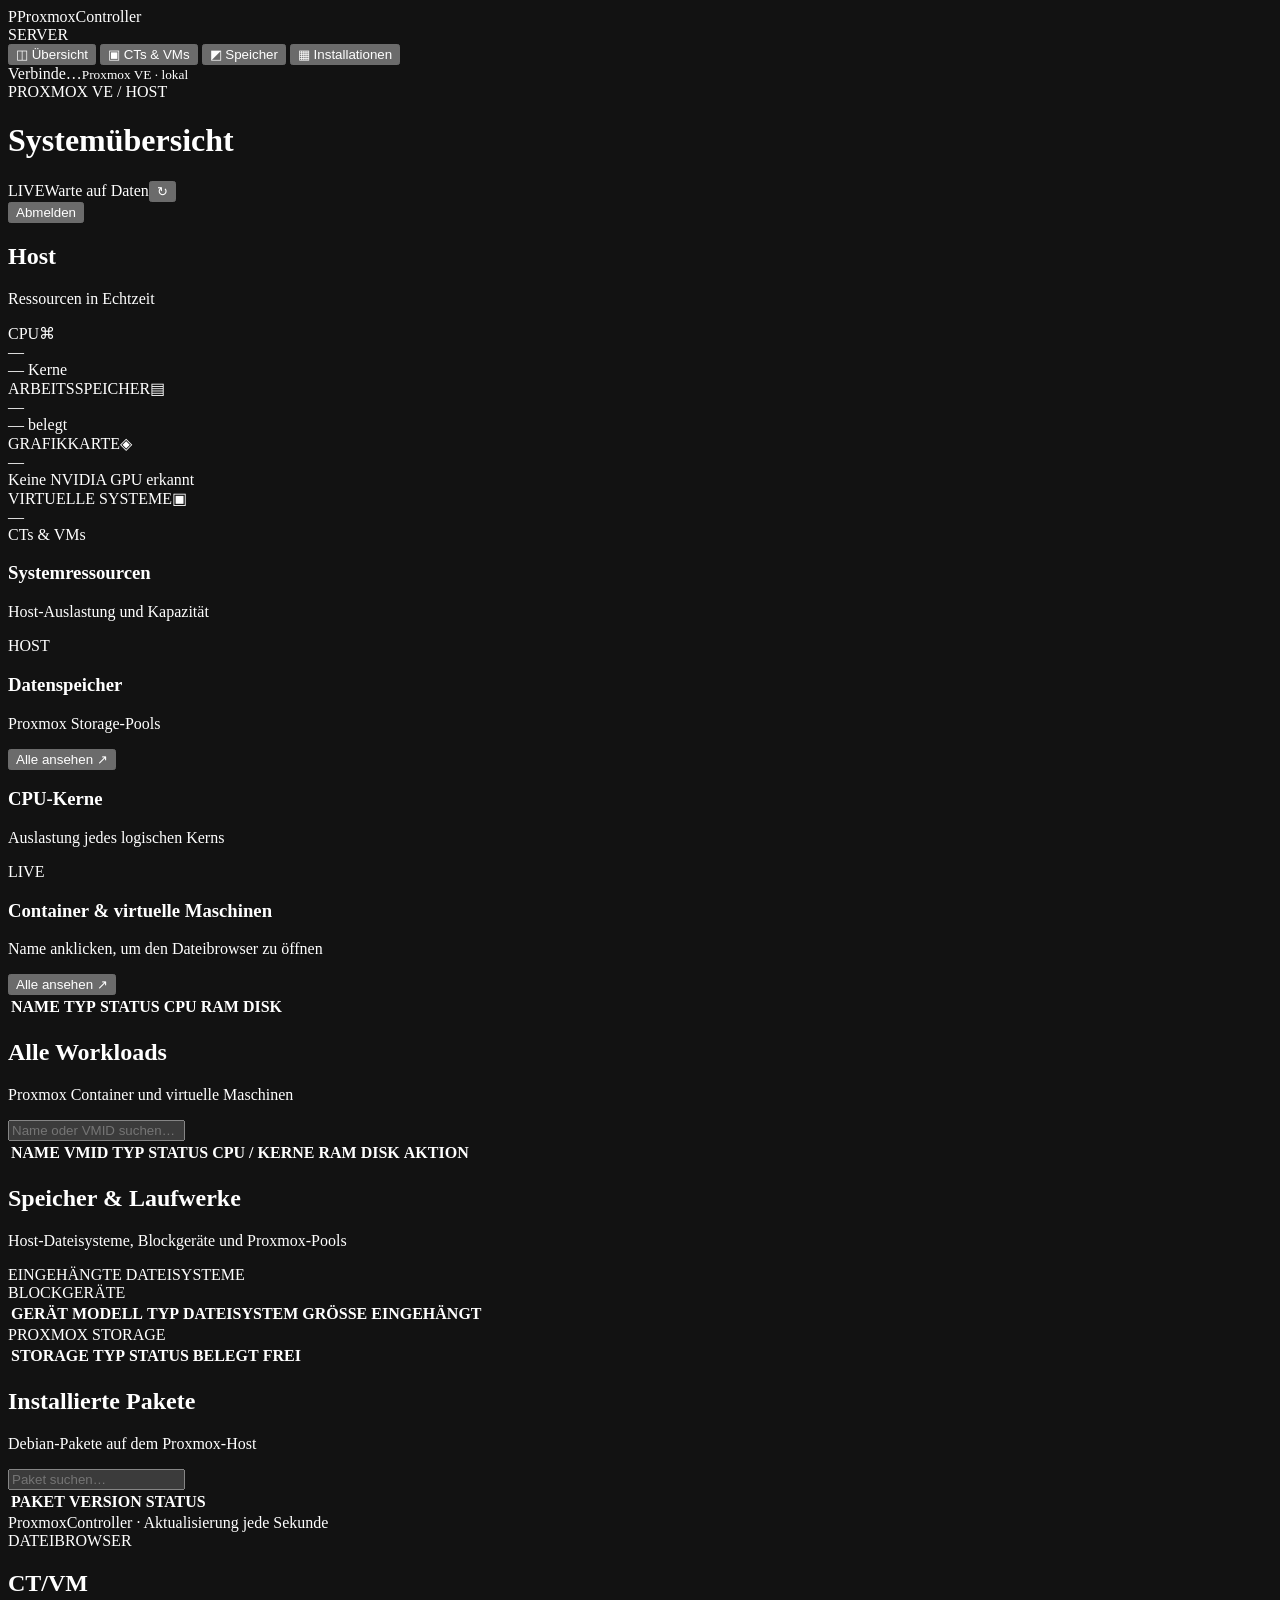
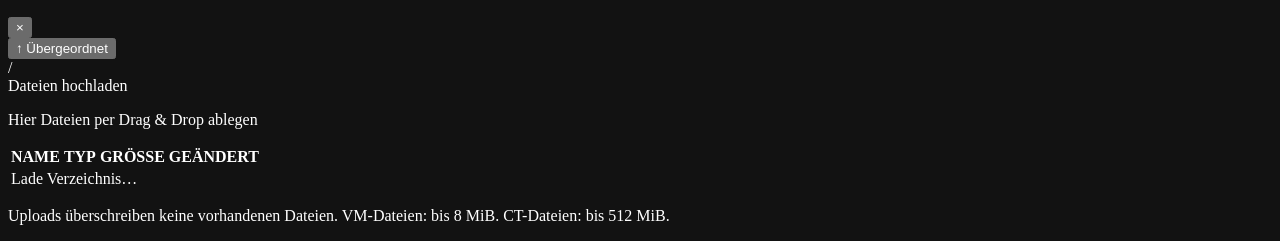
==== app/static/index.html @ f01feaae "Add a web login page with signed sessions" ====
<!doctype html>
<html lang="de">
<head>
  <meta charset="utf-8"><meta name="viewport" content="width=device-width,initial-scale=1">
  <meta name="color-scheme" content="dark"><title>ProxmoxController</title>
  <link rel="stylesheet" href="/static/style.css?v=20261016-3">
</head>
<body>
  <aside class="sidebar">
    <div class="brand"><span class="brand-icon">P</span><span>Proxmox<span class="muted">Controller</span></span></div>
    <div class="nav-label">SERVER</div>
    <button class="nav active" data-view="overview"><span>◫</span> Übersicht</button>
    <button class="nav" data-view="guests"><span>▣</span> CTs &amp; VMs</button>
    <button class="nav" data-view="storage"><span>◩</span> Speicher</button>
    <button class="nav" data-view="packages"><span>▦</span> Installationen</button>
    <div class="sidebar-bottom"><i class="pulse"></i><span id="connection">Verbinde…</span><small>Proxmox VE · lokal</small></div>
  </aside>
  <main>
    <header><div><div class="eyebrow">PROXMOX VE / HOST</div><h1 id="page-title">Systemübersicht</h1></div><div class="header-right"><span class="live"><i></i> LIVE</span><span id="updated">Warte auf Daten</span><button class="icon-button" id="refresh" title="Aktualisieren">↻</button><form action="/logout" method="post"><button class="logout-button" type="submit">Abmelden</button></form></div></header>
    <div id="error" class="error hidden"></div>
    <section class="view active" id="view-overview">
      <div class="section-heading"><div><h2 id="node-title">Host</h2><p>Ressourcen in Echtzeit</p></div></div>
      <div class="metrics-grid">
        <article class="metric card"><div class="metric-top"><span>CPU</span><span class="metric-icon purple">⌘</span></div><div class="metric-value" id="cpu-value">—</div><div class="metric-meta" id="cpu-meta">— Kerne</div><div class="meter"><i id="cpu-bar"></i></div></article>
        <article class="metric card"><div class="metric-top"><span>ARBEITSSPEICHER</span><span class="metric-icon blue">▤</span></div><div class="metric-value" id="ram-value">—</div><div class="metric-meta" id="ram-meta">— belegt</div><div class="meter"><i id="ram-bar"></i></div></article>
        <article class="metric card"><div class="metric-top"><span>GRAFIKKARTE</span><span class="metric-icon green">◈</span></div><div class="metric-value" id="gpu-value">—</div><div class="metric-meta" id="gpu-meta">Keine NVIDIA GPU erkannt</div><div class="meter"><i id="gpu-bar"></i></div></article>
        <article class="metric card"><div class="metric-top"><span>VIRTUELLE SYSTEME</span><span class="metric-icon orange">▣</span></div><div class="metric-value" id="guest-count">—</div><div class="metric-meta" id="guest-meta">CTs &amp; VMs</div><div class="mini-tags" id="guest-tags"></div></article>
      </div>
      <div class="content-grid"><article class="card"><div class="card-heading"><div><h3>Systemressourcen</h3><p>Host-Auslastung und Kapazität</p></div><span class="chip">HOST</span></div><div class="resource-list" id="resource-list"></div></article>
      <article class="card"><div class="card-heading"><div><h3>Datenspeicher</h3><p>Proxmox Storage-Pools</p></div><button class="text-button" data-goto="storage">Alle ansehen ↗</button></div><div id="storage-preview" class="storage-preview"></div></article></div>
      <article class="card core-card"><div class="card-heading"><div><h3>CPU-Kerne</h3><p>Auslastung jedes logischen Kerns</p></div><span class="chip">LIVE</span></div><div id="core-grid" class="core-grid"></div></article>
      <article class="card guest-card"><div class="card-heading"><div><h3>Container &amp; virtuelle Maschinen</h3><p>Name anklicken, um den Dateibrowser zu öffnen</p></div><button class="text-button" data-goto="guests">Alle ansehen ↗</button></div><div class="table-wrap"><table><thead><tr><th>NAME</th><th>TYP</th><th>STATUS</th><th>CPU</th><th>RAM</th><th>DISK</th><th></th></tr></thead><tbody id="guest-preview"></tbody></table></div></article>
    </section>
    <section class="view" id="view-guests"><div class="section-heading"><div><h2>Alle Workloads</h2><p>Proxmox Container und virtuelle Maschinen</p></div><input id="guest-search" class="search" placeholder="Name oder VMID suchen…"></div><article class="card"><div class="table-wrap"><table><thead><tr><th>NAME</th><th>VMID</th><th>TYP</th><th>STATUS</th><th>CPU / KERNE</th><th>RAM</th><th>DISK</th><th>AKTION</th></tr></thead><tbody id="guest-table"></tbody></table></div></article></section>
    <section class="view" id="view-storage"><div class="section-heading"><div><h2>Speicher &amp; Laufwerke</h2><p>Host-Dateisysteme, Blockgeräte und Proxmox-Pools</p></div></div><div class="subheading">EINGEHÄNGTE DATEISYSTEME</div><div id="filesystem-list" class="storage-grid"></div><div class="subheading">BLOCKGERÄTE</div><div class="card table-card"><div class="table-wrap"><table><thead><tr><th>GERÄT</th><th>MODELL</th><th>TYP</th><th>DATEISYSTEM</th><th>GRÖSSE</th><th>EINGEHÄNGT</th></tr></thead><tbody id="block-table"></tbody></table></div></div><div class="subheading">PROXMOX STORAGE</div><div class="card table-card"><div class="table-wrap"><table><thead><tr><th>STORAGE</th><th>TYP</th><th>STATUS</th><th>BELEGT</th><th>FREI</th></tr></thead><tbody id="storage-table"></tbody></table></div></div></section>
    <section class="view" id="view-packages"><div class="section-heading"><div><h2>Installierte Pakete</h2><p>Debian-Pakete auf dem Proxmox-Host</p></div><input id="package-search" class="search" placeholder="Paket suchen…"></div><div class="package-summary" id="package-summary"></div><article class="card table-card"><div class="table-wrap package-wrap"><table><thead><tr><th>PAKET</th><th>VERSION</th><th>STATUS</th></tr></thead><tbody id="package-table"></tbody></table></div></article></section>
    <footer>ProxmoxController <span>·</span> Aktualisierung jede Sekunde</footer>
  </main>
  <div id="file-modal" class="modal hidden" role="dialog" aria-modal="true" aria-labelledby="file-title">
    <section class="file-explorer card"><header class="explorer-header"><div><div class="eyebrow">DATEIBROWSER</div><h2 id="file-title">CT/VM</h2></div><button id="file-close" class="icon-button" aria-label="Schließen">×</button></header>
      <div class="explorer-toolbar"><button id="file-up" class="button">↑ Übergeordnet</button><div id="file-path" class="file-path">/</div><label class="button primary" for="guest-file-input">Dateien hochladen</label><input id="guest-file-input" type="file" multiple hidden></div>
      <div id="guest-dropzone" class="guest-dropzone"><p>Hier Dateien per Drag &amp; Drop ablegen</p><div id="file-progress"></div></div>
      <div class="file-table-wrap"><table class="file-table"><thead><tr><th>NAME</th><th>TYP</th><th>GRÖSSE</th><th>GEÄNDERT</th><th></th></tr></thead><tbody id="guest-file-table"><tr><td colspan="5" class="empty">Lade Verzeichnis…</td></tr></tbody></table></div>
      <p class="explorer-hint">Uploads überschreiben keine vorhandenen Dateien. VM-Dateien: bis 8 MiB. CT-Dateien: bis 512 MiB.</p>
    </section>
  </div>
  <script src="/static/app.js?v=20261016-3" defer></script>
</body></html>
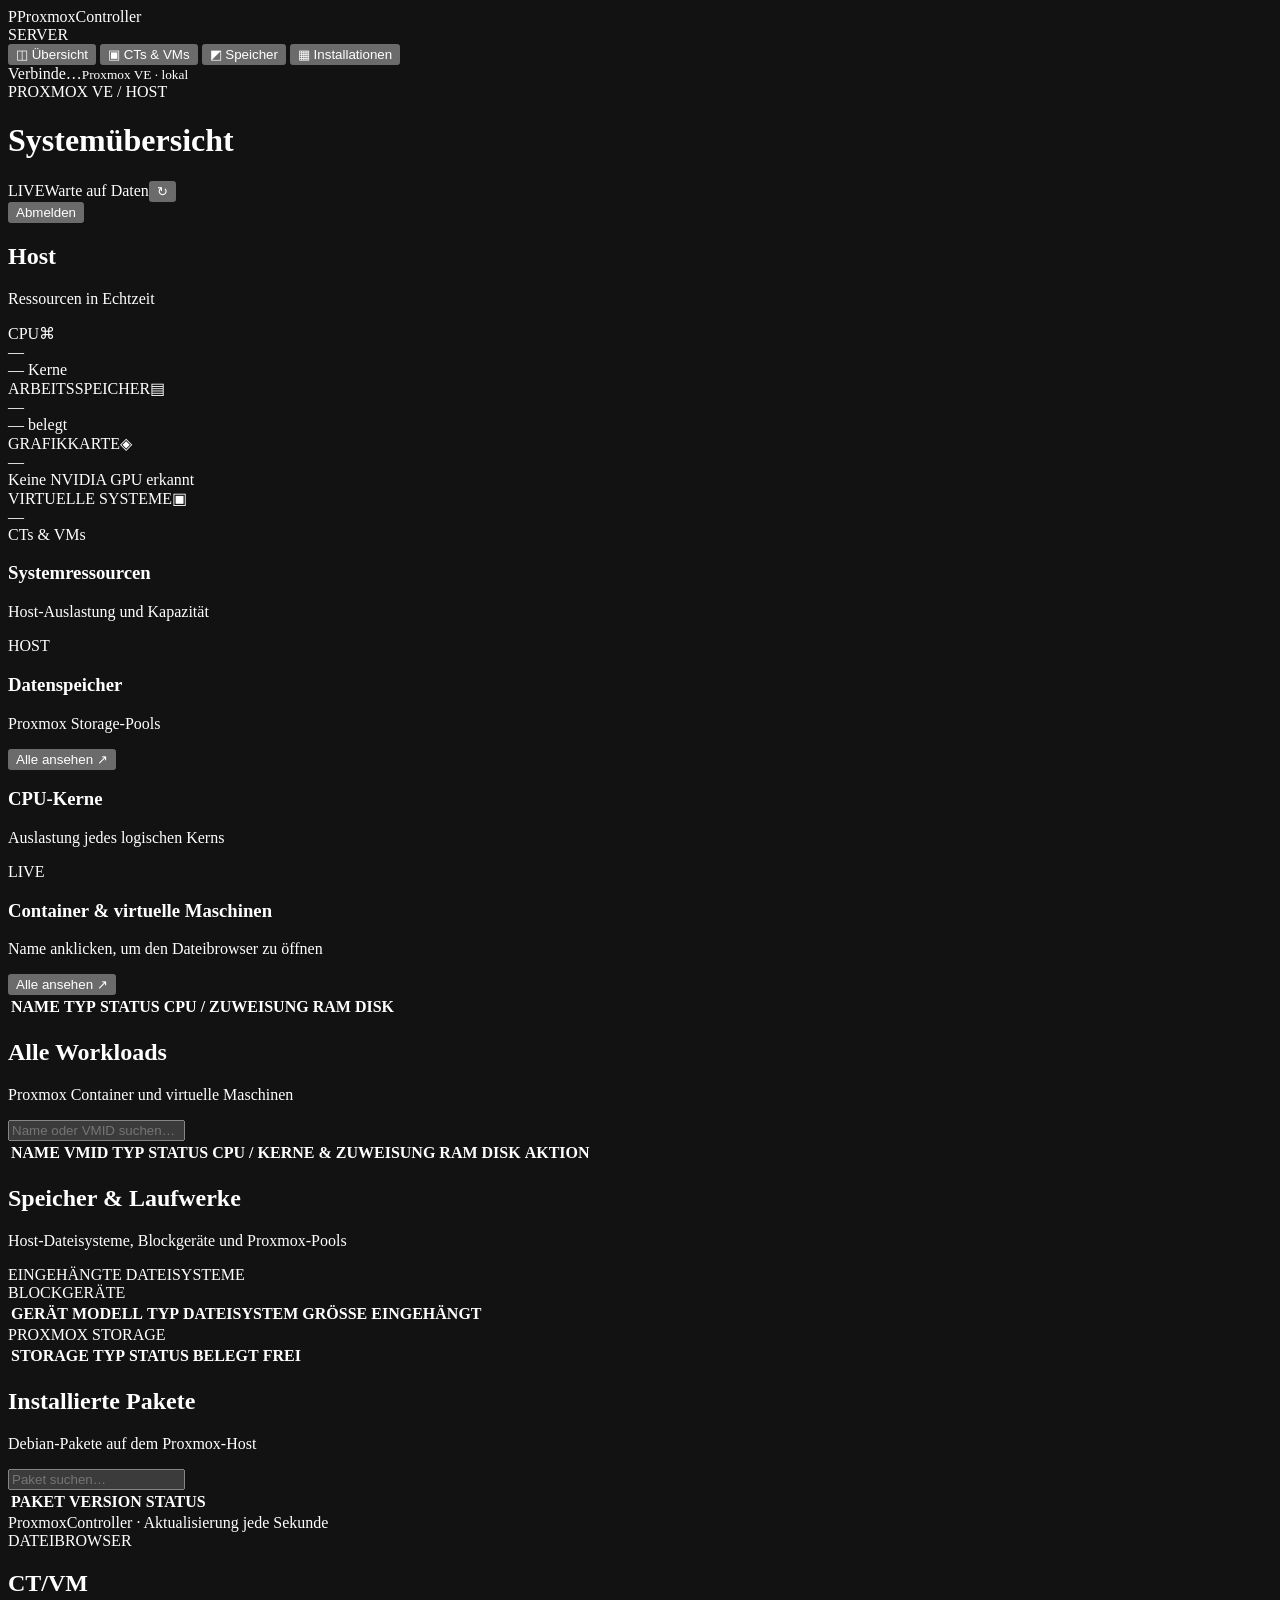
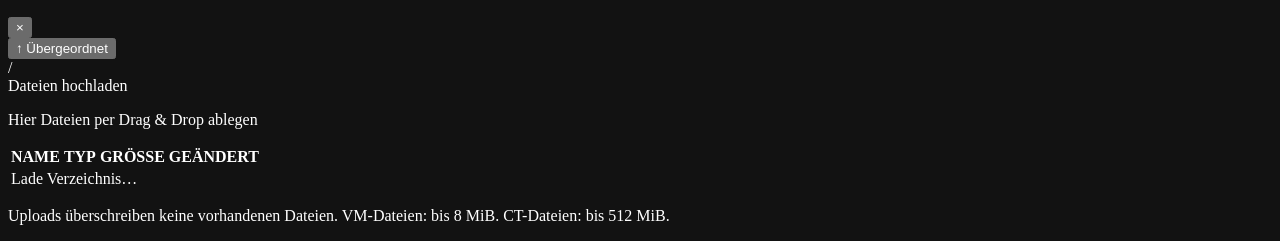
==== commit e0ac585a: "Clarify guest CPU table and refresh asset cache" ====
--- a/app/static/index.html
+++ b/app/static/index.html
@@ -3,7 +3,7 @@
 <head>
   <meta charset="utf-8"><meta name="viewport" content="width=device-width,initial-scale=1">
   <meta name="color-scheme" content="dark"><title>ProxmoxController</title>
-  <link rel="stylesheet" href="/static/style.css?v=20261016-3">
+  <link rel="stylesheet" href="/static/style.css?v=20261016-4">
 </head>
 <body>
   <aside class="sidebar">
@@ -29,9 +29,9 @@
       <div class="content-grid"><article class="card"><div class="card-heading"><div><h3>Systemressourcen</h3><p>Host-Auslastung und Kapazität</p></div><span class="chip">HOST</span></div><div class="resource-list" id="resource-list"></div></article>
       <article class="card"><div class="card-heading"><div><h3>Datenspeicher</h3><p>Proxmox Storage-Pools</p></div><button class="text-button" data-goto="storage">Alle ansehen ↗</button></div><div id="storage-preview" class="storage-preview"></div></article></div>
       <article class="card core-card"><div class="card-heading"><div><h3>CPU-Kerne</h3><p>Auslastung jedes logischen Kerns</p></div><span class="chip">LIVE</span></div><div id="core-grid" class="core-grid"></div></article>
-      <article class="card guest-card"><div class="card-heading"><div><h3>Container &amp; virtuelle Maschinen</h3><p>Name anklicken, um den Dateibrowser zu öffnen</p></div><button class="text-button" data-goto="guests">Alle ansehen ↗</button></div><div class="table-wrap"><table><thead><tr><th>NAME</th><th>TYP</th><th>STATUS</th><th>CPU</th><th>RAM</th><th>DISK</th><th></th></tr></thead><tbody id="guest-preview"></tbody></table></div></article>
+      <article class="card guest-card"><div class="card-heading"><div><h3>Container &amp; virtuelle Maschinen</h3><p>Name anklicken, um den Dateibrowser zu öffnen</p></div><button class="text-button" data-goto="guests">Alle ansehen ↗</button></div><div class="table-wrap"><table><thead><tr><th>NAME</th><th>TYP</th><th>STATUS</th><th>CPU / ZUWEISUNG</th><th>RAM</th><th>DISK</th><th></th></tr></thead><tbody id="guest-preview"></tbody></table></div></article>
     </section>
-    <section class="view" id="view-guests"><div class="section-heading"><div><h2>Alle Workloads</h2><p>Proxmox Container und virtuelle Maschinen</p></div><input id="guest-search" class="search" placeholder="Name oder VMID suchen…"></div><article class="card"><div class="table-wrap"><table><thead><tr><th>NAME</th><th>VMID</th><th>TYP</th><th>STATUS</th><th>CPU / KERNE</th><th>RAM</th><th>DISK</th><th>AKTION</th></tr></thead><tbody id="guest-table"></tbody></table></div></article></section>
+    <section class="view" id="view-guests"><div class="section-heading"><div><h2>Alle Workloads</h2><p>Proxmox Container und virtuelle Maschinen</p></div><input id="guest-search" class="search" placeholder="Name oder VMID suchen…"></div><article class="card"><div class="table-wrap"><table><thead><tr><th>NAME</th><th>VMID</th><th>TYP</th><th>STATUS</th><th>CPU / KERNE &amp; ZUWEISUNG</th><th>RAM</th><th>DISK</th><th>AKTION</th></tr></thead><tbody id="guest-table"></tbody></table></div></article></section>
     <section class="view" id="view-storage"><div class="section-heading"><div><h2>Speicher &amp; Laufwerke</h2><p>Host-Dateisysteme, Blockgeräte und Proxmox-Pools</p></div></div><div class="subheading">EINGEHÄNGTE DATEISYSTEME</div><div id="filesystem-list" class="storage-grid"></div><div class="subheading">BLOCKGERÄTE</div><div class="card table-card"><div class="table-wrap"><table><thead><tr><th>GERÄT</th><th>MODELL</th><th>TYP</th><th>DATEISYSTEM</th><th>GRÖSSE</th><th>EINGEHÄNGT</th></tr></thead><tbody id="block-table"></tbody></table></div></div><div class="subheading">PROXMOX STORAGE</div><div class="card table-card"><div class="table-wrap"><table><thead><tr><th>STORAGE</th><th>TYP</th><th>STATUS</th><th>BELEGT</th><th>FREI</th></tr></thead><tbody id="storage-table"></tbody></table></div></div></section>
     <section class="view" id="view-packages"><div class="section-heading"><div><h2>Installierte Pakete</h2><p>Debian-Pakete auf dem Proxmox-Host</p></div><input id="package-search" class="search" placeholder="Paket suchen…"></div><div class="package-summary" id="package-summary"></div><article class="card table-card"><div class="table-wrap package-wrap"><table><thead><tr><th>PAKET</th><th>VERSION</th><th>STATUS</th></tr></thead><tbody id="package-table"></tbody></table></div></article></section>
     <footer>ProxmoxController <span>·</span> Aktualisierung jede Sekunde</footer>
@@ -44,5 +44,5 @@
       <p class="explorer-hint">Uploads überschreiben keine vorhandenen Dateien. VM-Dateien: bis 8 MiB. CT-Dateien: bis 512 MiB.</p>
     </section>
   </div>
-  <script src="/static/app.js?v=20261016-3" defer></script>
+  <script src="/static/app.js?v=20261016-4" defer></script>
 </body></html>
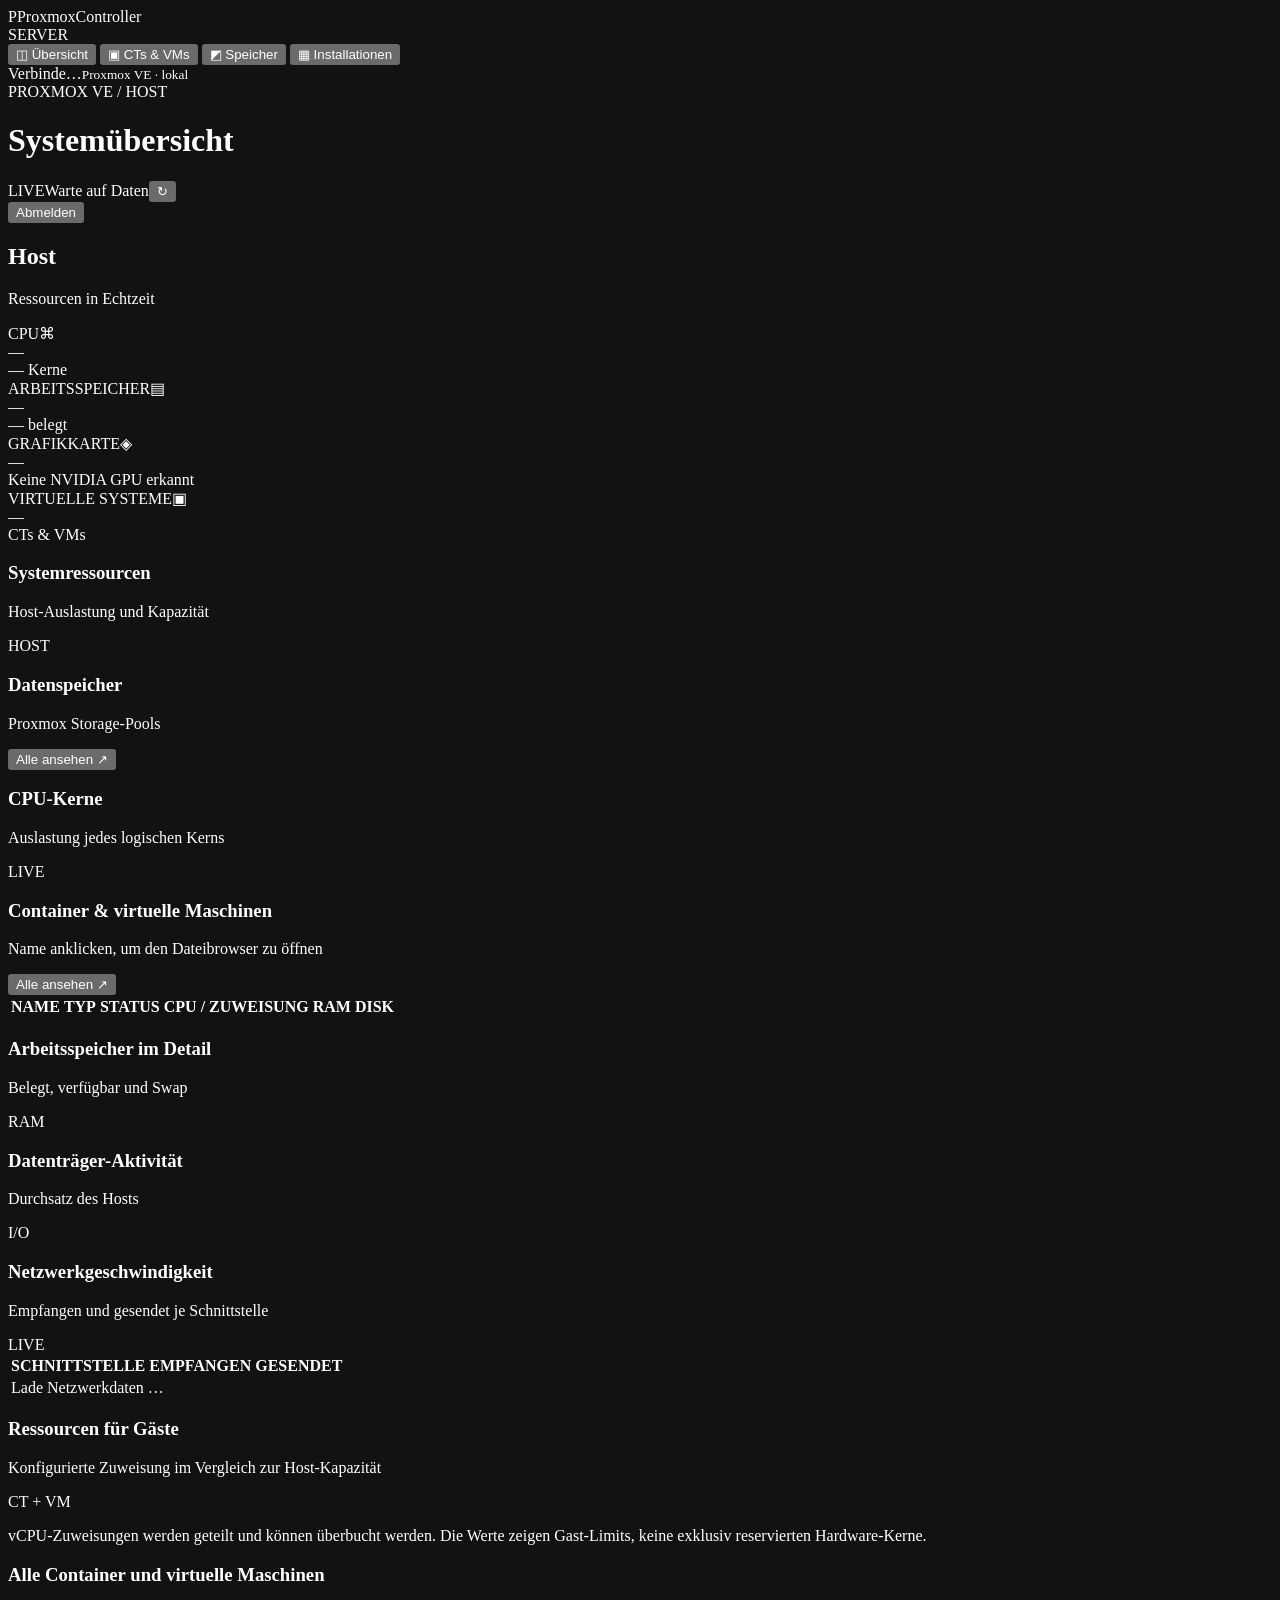
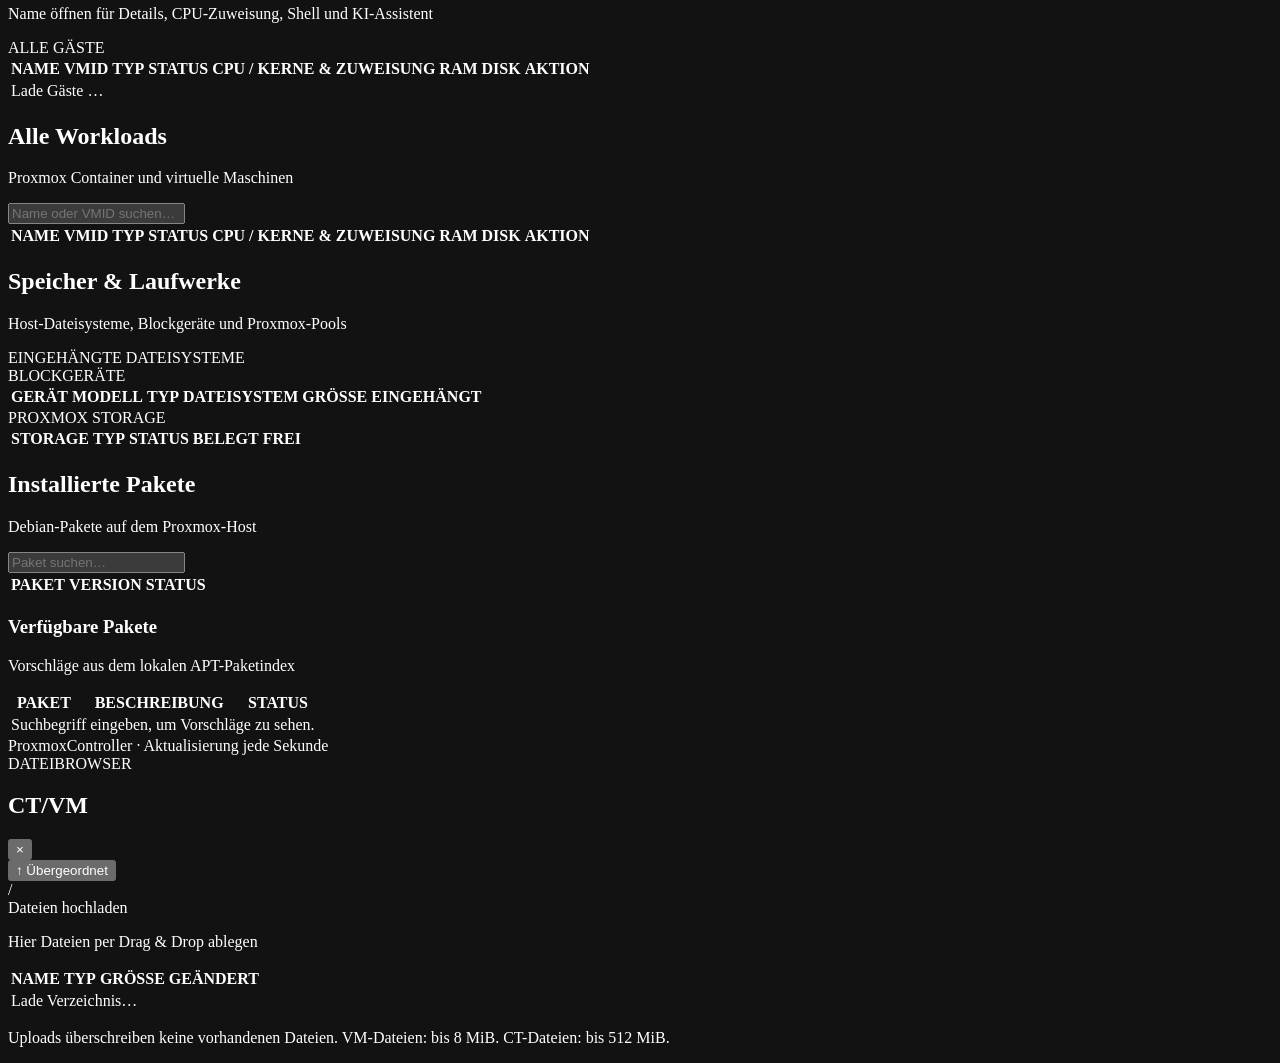
==== commit f2189591: "Restructure dashboard with system and guest details" ====
--- a/app/static/index.html
+++ b/app/static/index.html
@@ -3,7 +3,7 @@
 <head>
   <meta charset="utf-8"><meta name="viewport" content="width=device-width,initial-scale=1">
   <meta name="color-scheme" content="dark"><title>ProxmoxController</title>
-  <link rel="stylesheet" href="/static/style.css?v=20261016-4">
+  <link rel="stylesheet" href="/static/style.css?v=20261016-5">
 </head>
 <body>
   <aside class="sidebar">
@@ -30,10 +30,17 @@
       <article class="card"><div class="card-heading"><div><h3>Datenspeicher</h3><p>Proxmox Storage-Pools</p></div><button class="text-button" data-goto="storage">Alle ansehen ↗</button></div><div id="storage-preview" class="storage-preview"></div></article></div>
       <article class="card core-card"><div class="card-heading"><div><h3>CPU-Kerne</h3><p>Auslastung jedes logischen Kerns</p></div><span class="chip">LIVE</span></div><div id="core-grid" class="core-grid"></div></article>
       <article class="card guest-card"><div class="card-heading"><div><h3>Container &amp; virtuelle Maschinen</h3><p>Name anklicken, um den Dateibrowser zu öffnen</p></div><button class="text-button" data-goto="guests">Alle ansehen ↗</button></div><div class="table-wrap"><table><thead><tr><th>NAME</th><th>TYP</th><th>STATUS</th><th>CPU / ZUWEISUNG</th><th>RAM</th><th>DISK</th><th></th></tr></thead><tbody id="guest-preview"></tbody></table></div></article>
+      <section class="detail-grid">
+        <article class="card detail-card"><div class="card-heading"><div><h3>Arbeitsspeicher im Detail</h3><p>Belegt, verfügbar und Swap</p></div><span class="chip">RAM</span></div><div id="ram-detail" class="detail-list"></div></article>
+        <article class="card detail-card"><div class="card-heading"><div><h3>Datenträger-Aktivität</h3><p>Durchsatz des Hosts</p></div><span class="chip">I/O</span></div><div id="disk-io" class="detail-list"></div></article>
+        <article class="card detail-card network-card"><div class="card-heading"><div><h3>Netzwerkgeschwindigkeit</h3><p>Empfangen und gesendet je Schnittstelle</p></div><span class="chip">LIVE</span></div><div class="table-wrap"><table><thead><tr><th>SCHNITTSTELLE</th><th>EMPFANGEN</th><th>GESENDET</th></tr></thead><tbody id="network-table"><tr><td colspan="3" class="empty">Lade Netzwerkdaten …</td></tr></tbody></table></div></article>
+      </section>
+      <article class="card reserve-card"><div class="card-heading"><div><h3>Ressourcen für Gäste</h3><p>Konfigurierte Zuweisung im Vergleich zur Host-Kapazität</p></div><span class="chip">CT + VM</span></div><div id="reservation-grid" class="reservation-grid"></div><p class="reservation-note">vCPU-Zuweisungen werden geteilt und können überbucht werden. Die Werte zeigen Gast-Limits, keine exklusiv reservierten Hardware-Kerne.</p></article>
+      <article class="card guest-card all-guests-card"><div class="card-heading"><div><h3>Alle Container und virtuelle Maschinen</h3><p>Name öffnen für Details, CPU-Zuweisung, Shell und KI-Assistent</p></div><span class="chip">ALLE GÄSTE</span></div><div class="table-wrap"><table><thead><tr><th>NAME</th><th>VMID</th><th>TYP</th><th>STATUS</th><th>CPU / KERNE &amp; ZUWEISUNG</th><th>RAM</th><th>DISK</th><th>AKTION</th></tr></thead><tbody id="all-guest-table"><tr><td colspan="8" class="empty">Lade Gäste …</td></tr></tbody></table></div></article>
     </section>
     <section class="view" id="view-guests"><div class="section-heading"><div><h2>Alle Workloads</h2><p>Proxmox Container und virtuelle Maschinen</p></div><input id="guest-search" class="search" placeholder="Name oder VMID suchen…"></div><article class="card"><div class="table-wrap"><table><thead><tr><th>NAME</th><th>VMID</th><th>TYP</th><th>STATUS</th><th>CPU / KERNE &amp; ZUWEISUNG</th><th>RAM</th><th>DISK</th><th>AKTION</th></tr></thead><tbody id="guest-table"></tbody></table></div></article></section>
     <section class="view" id="view-storage"><div class="section-heading"><div><h2>Speicher &amp; Laufwerke</h2><p>Host-Dateisysteme, Blockgeräte und Proxmox-Pools</p></div></div><div class="subheading">EINGEHÄNGTE DATEISYSTEME</div><div id="filesystem-list" class="storage-grid"></div><div class="subheading">BLOCKGERÄTE</div><div class="card table-card"><div class="table-wrap"><table><thead><tr><th>GERÄT</th><th>MODELL</th><th>TYP</th><th>DATEISYSTEM</th><th>GRÖSSE</th><th>EINGEHÄNGT</th></tr></thead><tbody id="block-table"></tbody></table></div></div><div class="subheading">PROXMOX STORAGE</div><div class="card table-card"><div class="table-wrap"><table><thead><tr><th>STORAGE</th><th>TYP</th><th>STATUS</th><th>BELEGT</th><th>FREI</th></tr></thead><tbody id="storage-table"></tbody></table></div></div></section>
-    <section class="view" id="view-packages"><div class="section-heading"><div><h2>Installierte Pakete</h2><p>Debian-Pakete auf dem Proxmox-Host</p></div><input id="package-search" class="search" placeholder="Paket suchen…"></div><div class="package-summary" id="package-summary"></div><article class="card table-card"><div class="table-wrap package-wrap"><table><thead><tr><th>PAKET</th><th>VERSION</th><th>STATUS</th></tr></thead><tbody id="package-table"></tbody></table></div></article></section>
+    <section class="view" id="view-packages"><div class="section-heading"><div><h2>Installierte Pakete</h2><p>Debian-Pakete auf dem Proxmox-Host</p></div><input id="package-search" class="search" placeholder="Paket suchen…"></div><div class="package-summary" id="package-summary"></div><div id="package-search-status" class="package-search-status"></div><article class="card table-card"><div class="table-wrap package-wrap"><table><thead><tr><th>PAKET</th><th>VERSION</th><th>STATUS</th></tr></thead><tbody id="package-table"></tbody></table></div></article><article class="card table-card package-suggestions-card"><div class="card-heading"><div><h3>Verfügbare Pakete</h3><p>Vorschläge aus dem lokalen APT-Paketindex</p></div></div><div class="table-wrap"><table><thead><tr><th>PAKET</th><th>BESCHREIBUNG</th><th>STATUS</th></tr></thead><tbody id="package-suggestions"><tr><td colspan="3" class="empty">Suchbegriff eingeben, um Vorschläge zu sehen.</td></tr></tbody></table></div></article></section>
     <footer>ProxmoxController <span>·</span> Aktualisierung jede Sekunde</footer>
   </main>
   <div id="file-modal" class="modal hidden" role="dialog" aria-modal="true" aria-labelledby="file-title">
@@ -44,5 +51,5 @@
       <p class="explorer-hint">Uploads überschreiben keine vorhandenen Dateien. VM-Dateien: bis 8 MiB. CT-Dateien: bis 512 MiB.</p>
     </section>
   </div>
-  <script src="/static/app.js?v=20261016-4" defer></script>
+  <script src="/static/app.js?v=20261016-5" defer></script>
 </body></html>
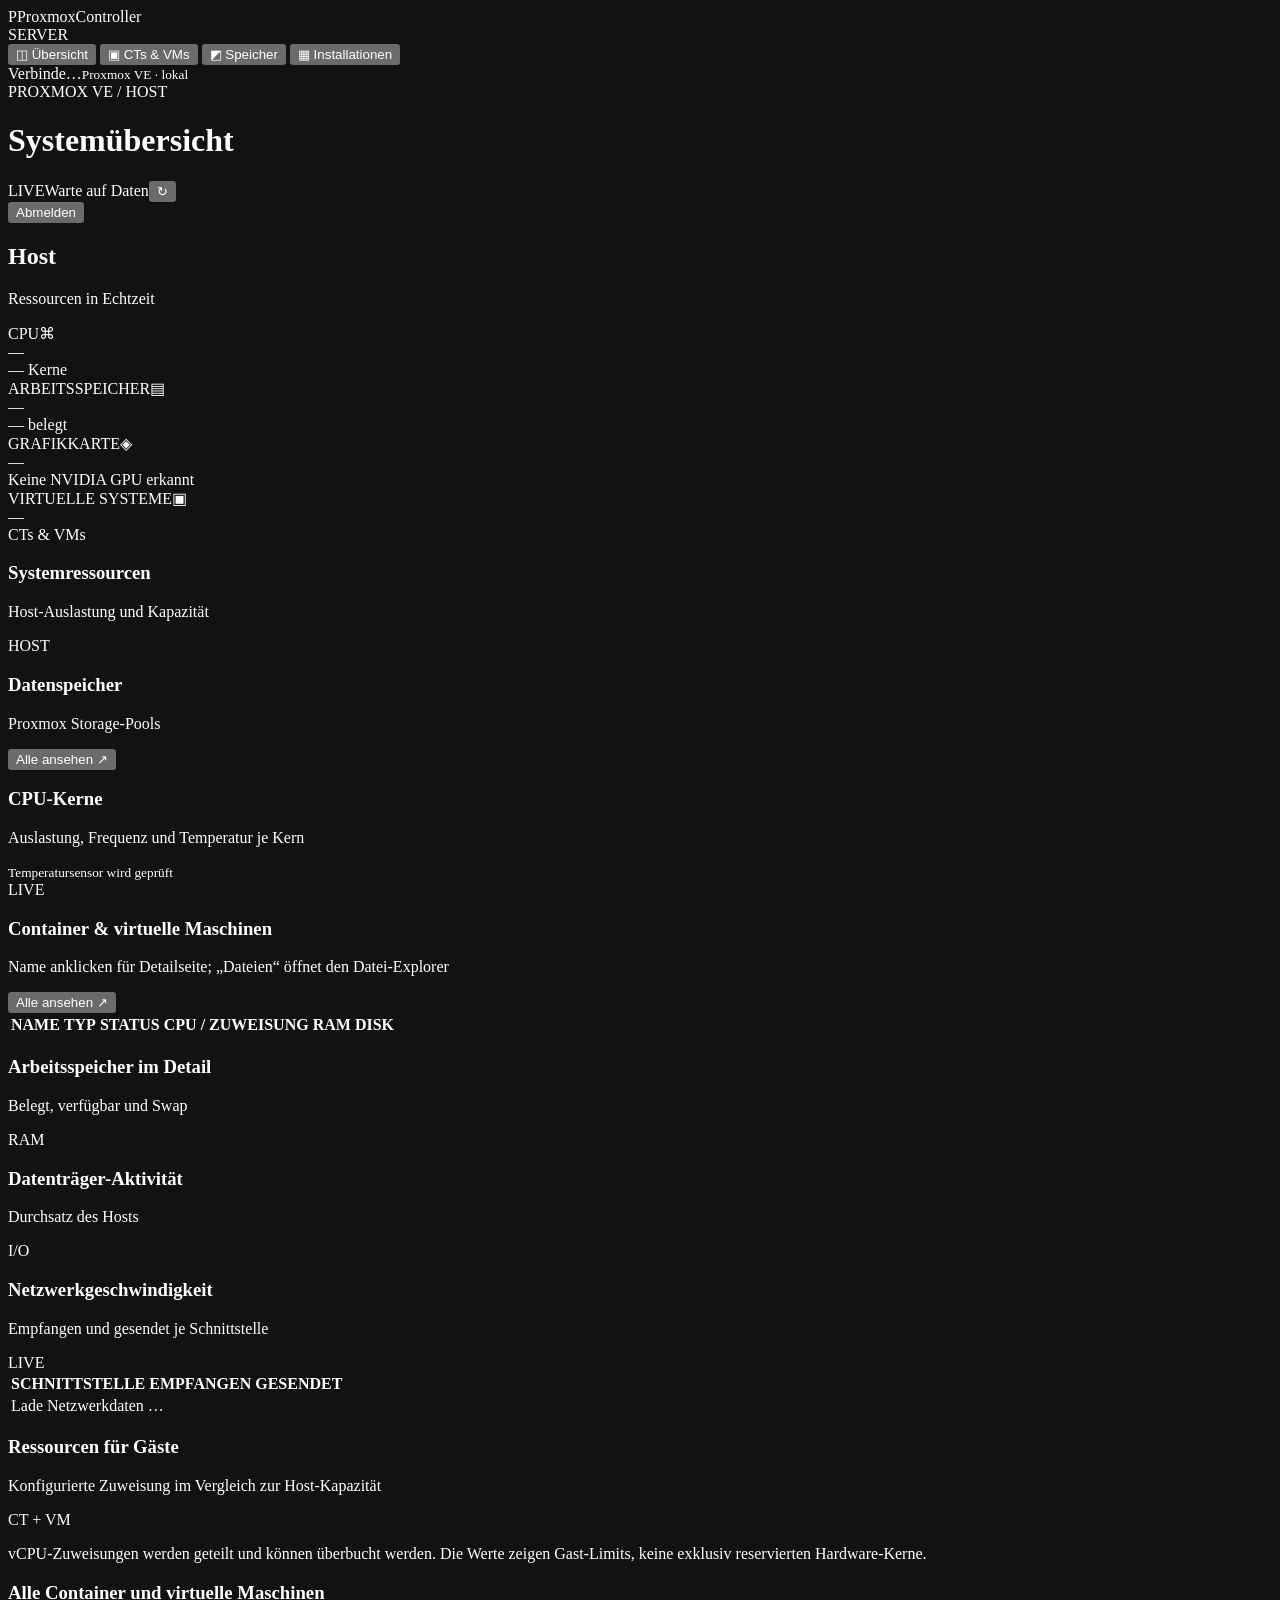
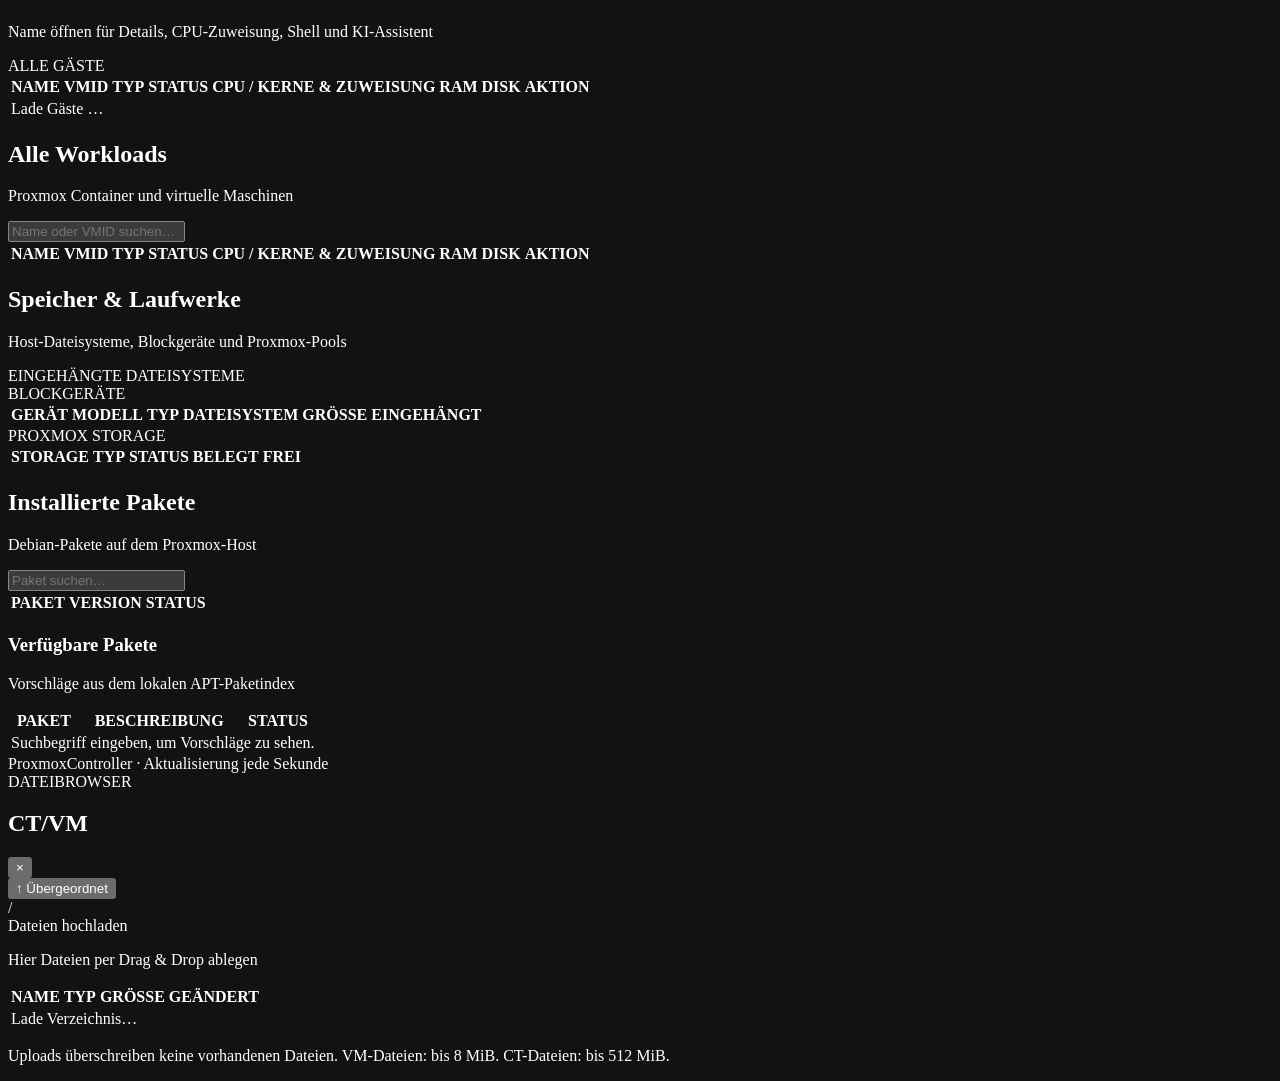
==== commit 14b55456: "Clarify guest navigation and CPU sensor summary" ====
--- a/app/static/index.html
+++ b/app/static/index.html
@@ -28,8 +28,8 @@
       </div>
       <div class="content-grid"><article class="card"><div class="card-heading"><div><h3>Systemressourcen</h3><p>Host-Auslastung und Kapazität</p></div><span class="chip">HOST</span></div><div class="resource-list" id="resource-list"></div></article>
       <article class="card"><div class="card-heading"><div><h3>Datenspeicher</h3><p>Proxmox Storage-Pools</p></div><button class="text-button" data-goto="storage">Alle ansehen ↗</button></div><div id="storage-preview" class="storage-preview"></div></article></div>
-      <article class="card core-card"><div class="card-heading"><div><h3>CPU-Kerne</h3><p>Auslastung jedes logischen Kerns</p></div><span class="chip">LIVE</span></div><div id="core-grid" class="core-grid"></div></article>
-      <article class="card guest-card"><div class="card-heading"><div><h3>Container &amp; virtuelle Maschinen</h3><p>Name anklicken, um den Dateibrowser zu öffnen</p></div><button class="text-button" data-goto="guests">Alle ansehen ↗</button></div><div class="table-wrap"><table><thead><tr><th>NAME</th><th>TYP</th><th>STATUS</th><th>CPU / ZUWEISUNG</th><th>RAM</th><th>DISK</th><th></th></tr></thead><tbody id="guest-preview"></tbody></table></div></article>
+      <article class="card core-card"><div class="card-heading"><div><h3>CPU-Kerne</h3><p>Auslastung, Frequenz und Temperatur je Kern</p><small id="cpu-temp-summary" class="cpu-temp-summary">Temperatursensor wird geprüft</small></div><span class="chip">LIVE</span></div><div id="core-grid" class="core-grid"></div></article>
+      <article class="card guest-card"><div class="card-heading"><div><h3>Container &amp; virtuelle Maschinen</h3><p>Name anklicken für Detailseite; „Dateien“ öffnet den Datei-Explorer</p></div><button class="text-button" data-goto="guests">Alle ansehen ↗</button></div><div class="table-wrap"><table><thead><tr><th>NAME</th><th>TYP</th><th>STATUS</th><th>CPU / ZUWEISUNG</th><th>RAM</th><th>DISK</th><th></th></tr></thead><tbody id="guest-preview"></tbody></table></div></article>
       <section class="detail-grid">
         <article class="card detail-card"><div class="card-heading"><div><h3>Arbeitsspeicher im Detail</h3><p>Belegt, verfügbar und Swap</p></div><span class="chip">RAM</span></div><div id="ram-detail" class="detail-list"></div></article>
         <article class="card detail-card"><div class="card-heading"><div><h3>Datenträger-Aktivität</h3><p>Durchsatz des Hosts</p></div><span class="chip">I/O</span></div><div id="disk-io" class="detail-list"></div></article>
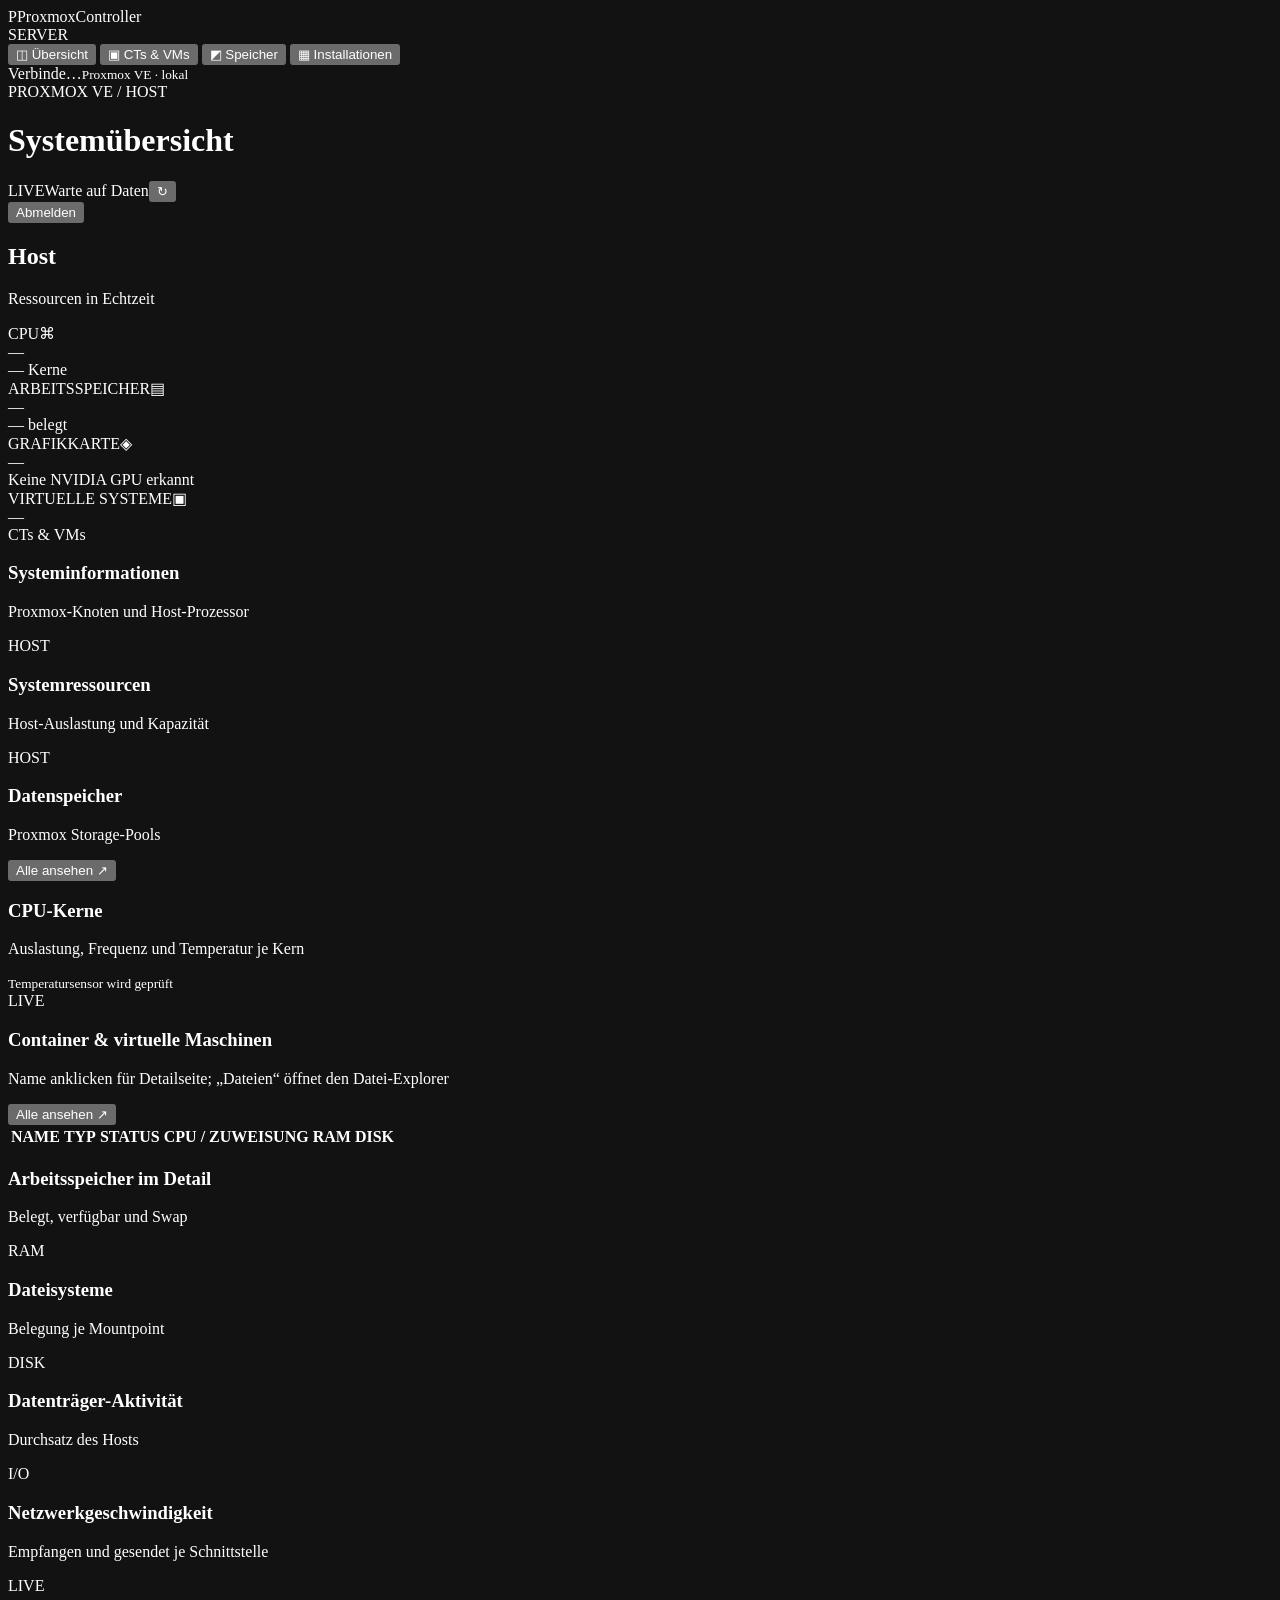
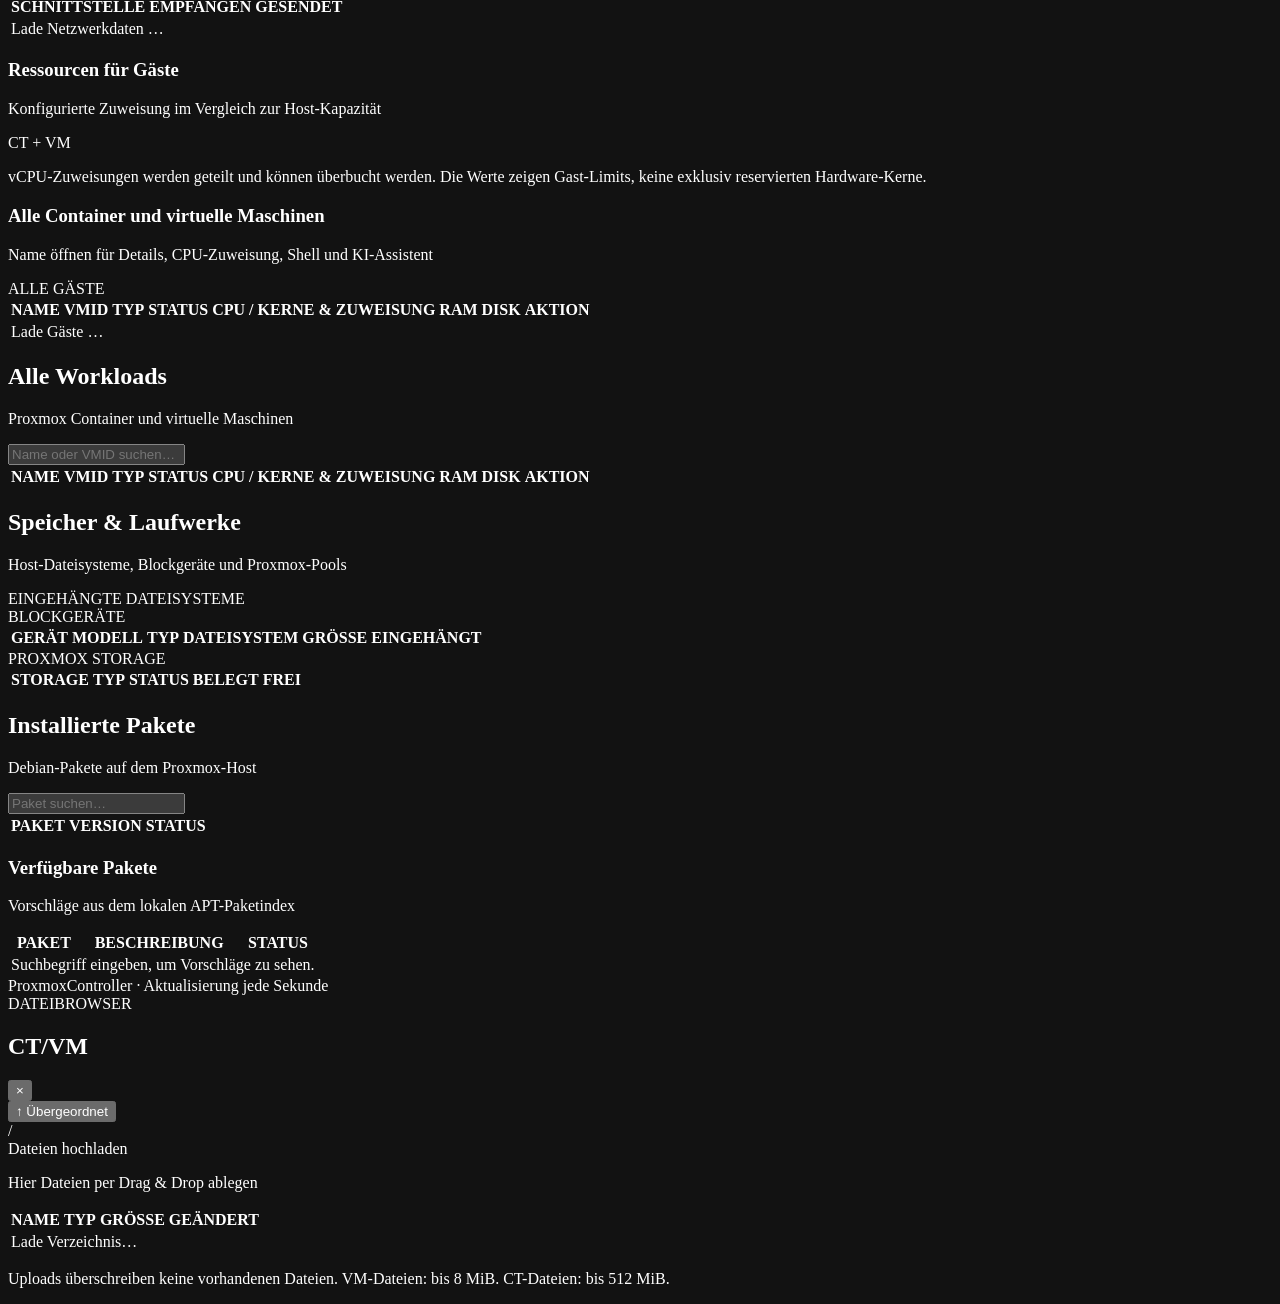
==== commit f377702d: "Add host system and filesystem overview" ====
--- a/app/static/index.html
+++ b/app/static/index.html
@@ -3,7 +3,7 @@
 <head>
   <meta charset="utf-8"><meta name="viewport" content="width=device-width,initial-scale=1">
   <meta name="color-scheme" content="dark"><title>ProxmoxController</title>
-  <link rel="stylesheet" href="/static/style.css?v=20261016-5">
+  <link rel="stylesheet" href="/static/style.css?v=20261016-6">
 </head>
 <body>
   <aside class="sidebar">
@@ -26,12 +26,14 @@
         <article class="metric card"><div class="metric-top"><span>GRAFIKKARTE</span><span class="metric-icon green">◈</span></div><div class="metric-value" id="gpu-value">—</div><div class="metric-meta" id="gpu-meta">Keine NVIDIA GPU erkannt</div><div class="meter"><i id="gpu-bar"></i></div></article>
         <article class="metric card"><div class="metric-top"><span>VIRTUELLE SYSTEME</span><span class="metric-icon orange">▣</span></div><div class="metric-value" id="guest-count">—</div><div class="metric-meta" id="guest-meta">CTs &amp; VMs</div><div class="mini-tags" id="guest-tags"></div></article>
       </div>
+      <article class="card system-info-card"><div class="card-heading"><div><h3>Systeminformationen</h3><p>Proxmox-Knoten und Host-Prozessor</p></div><span class="chip">HOST</span></div><div id="system-info" class="system-info-grid"></div></article>
       <div class="content-grid"><article class="card"><div class="card-heading"><div><h3>Systemressourcen</h3><p>Host-Auslastung und Kapazität</p></div><span class="chip">HOST</span></div><div class="resource-list" id="resource-list"></div></article>
       <article class="card"><div class="card-heading"><div><h3>Datenspeicher</h3><p>Proxmox Storage-Pools</p></div><button class="text-button" data-goto="storage">Alle ansehen ↗</button></div><div id="storage-preview" class="storage-preview"></div></article></div>
       <article class="card core-card"><div class="card-heading"><div><h3>CPU-Kerne</h3><p>Auslastung, Frequenz und Temperatur je Kern</p><small id="cpu-temp-summary" class="cpu-temp-summary">Temperatursensor wird geprüft</small></div><span class="chip">LIVE</span></div><div id="core-grid" class="core-grid"></div></article>
       <article class="card guest-card"><div class="card-heading"><div><h3>Container &amp; virtuelle Maschinen</h3><p>Name anklicken für Detailseite; „Dateien“ öffnet den Datei-Explorer</p></div><button class="text-button" data-goto="guests">Alle ansehen ↗</button></div><div class="table-wrap"><table><thead><tr><th>NAME</th><th>TYP</th><th>STATUS</th><th>CPU / ZUWEISUNG</th><th>RAM</th><th>DISK</th><th></th></tr></thead><tbody id="guest-preview"></tbody></table></div></article>
       <section class="detail-grid">
         <article class="card detail-card"><div class="card-heading"><div><h3>Arbeitsspeicher im Detail</h3><p>Belegt, verfügbar und Swap</p></div><span class="chip">RAM</span></div><div id="ram-detail" class="detail-list"></div></article>
+        <article class="card detail-card"><div class="card-heading"><div><h3>Dateisysteme</h3><p>Belegung je Mountpoint</p></div><span class="chip">DISK</span></div><div id="disk-space" class="disk-space-list"></div></article>
         <article class="card detail-card"><div class="card-heading"><div><h3>Datenträger-Aktivität</h3><p>Durchsatz des Hosts</p></div><span class="chip">I/O</span></div><div id="disk-io" class="detail-list"></div></article>
         <article class="card detail-card network-card"><div class="card-heading"><div><h3>Netzwerkgeschwindigkeit</h3><p>Empfangen und gesendet je Schnittstelle</p></div><span class="chip">LIVE</span></div><div class="table-wrap"><table><thead><tr><th>SCHNITTSTELLE</th><th>EMPFANGEN</th><th>GESENDET</th></tr></thead><tbody id="network-table"><tr><td colspan="3" class="empty">Lade Netzwerkdaten …</td></tr></tbody></table></div></article>
       </section>
@@ -51,5 +53,5 @@
       <p class="explorer-hint">Uploads überschreiben keine vorhandenen Dateien. VM-Dateien: bis 8 MiB. CT-Dateien: bis 512 MiB.</p>
     </section>
   </div>
-  <script src="/static/app.js?v=20261016-5" defer></script>
+  <script src="/static/app.js?v=20261016-6" defer></script>
 </body></html>
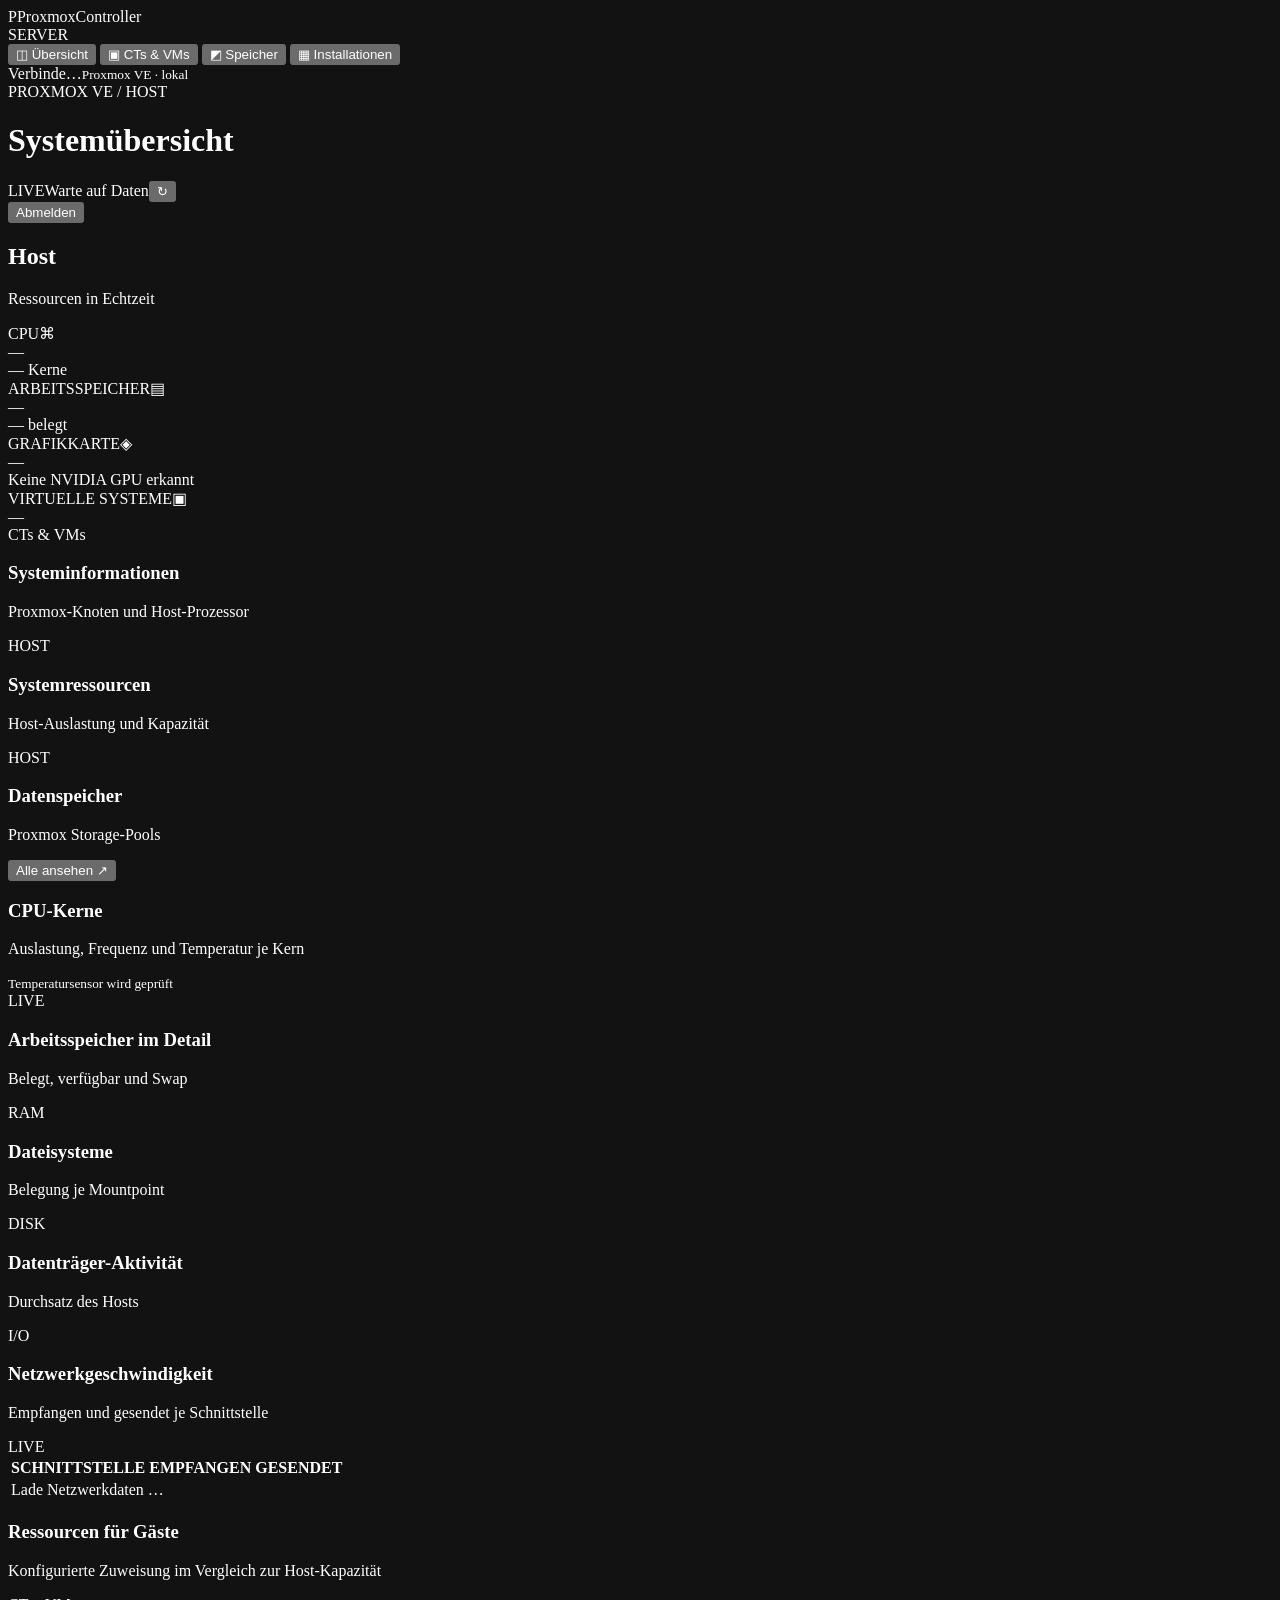
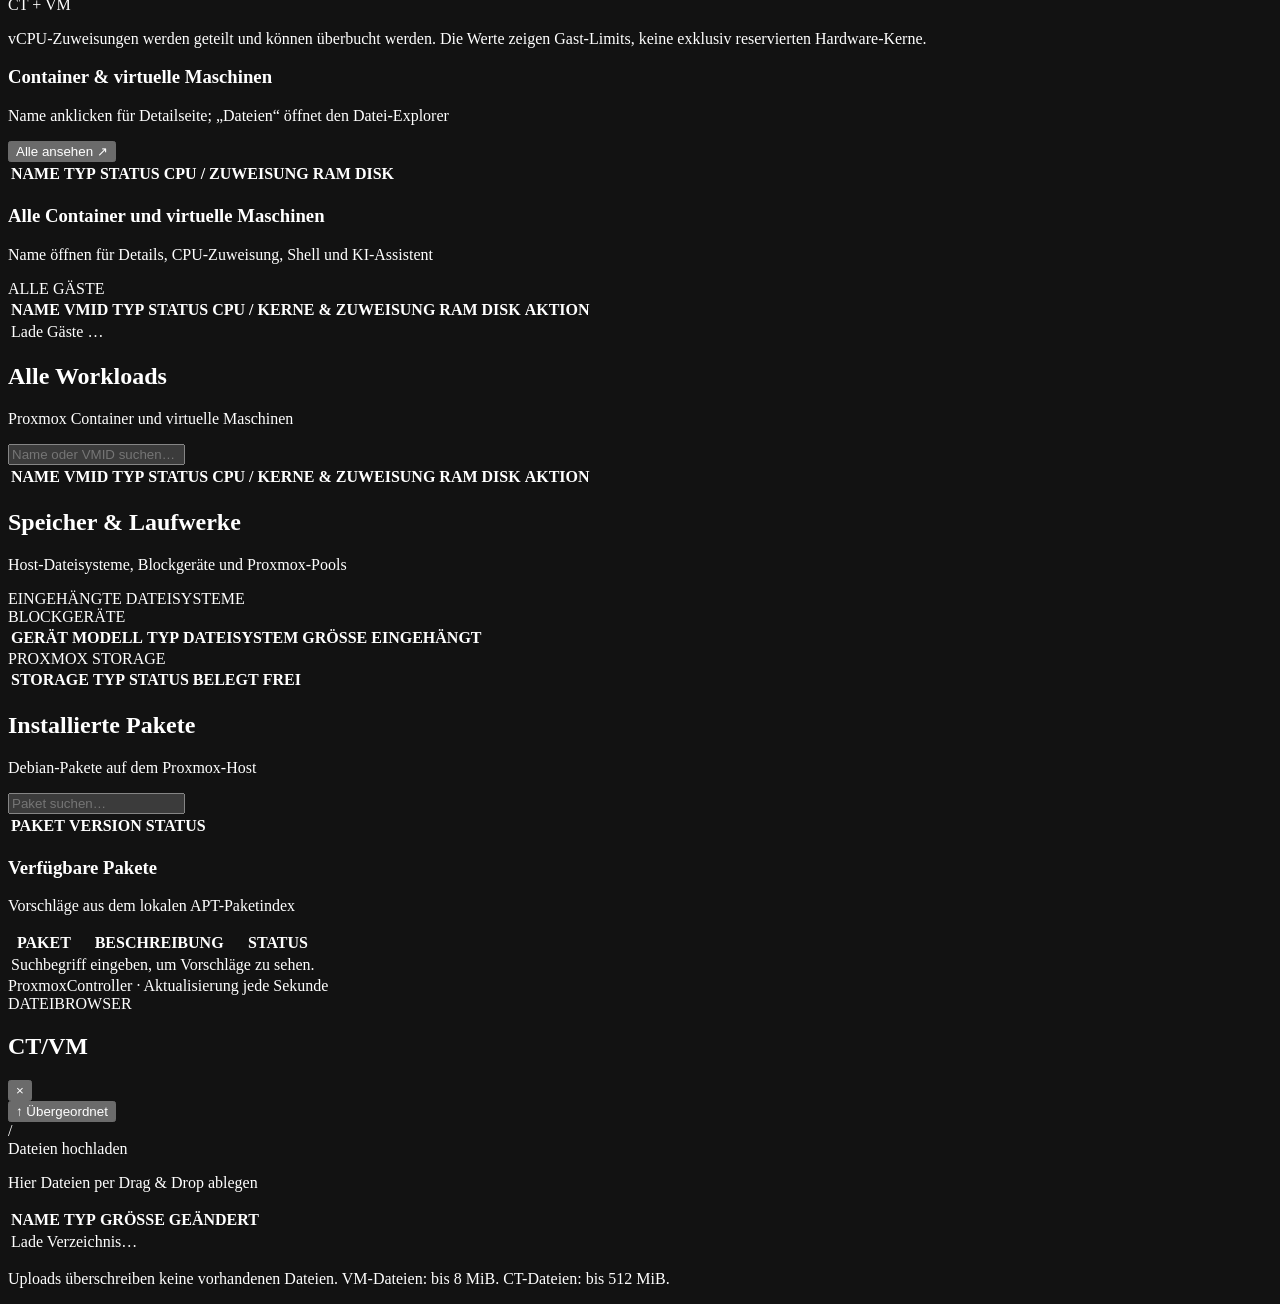
==== commit 11fe8056: "Order host details before guest workload list" ====
--- a/app/static/index.html
+++ b/app/static/index.html
@@ -3,7 +3,7 @@
 <head>
   <meta charset="utf-8"><meta name="viewport" content="width=device-width,initial-scale=1">
   <meta name="color-scheme" content="dark"><title>ProxmoxController</title>
-  <link rel="stylesheet" href="/static/style.css?v=20261016-6">
+  <link rel="stylesheet" href="/static/style.css?v=20261016-7">
 </head>
 <body>
   <aside class="sidebar">
@@ -30,7 +30,7 @@
       <div class="content-grid"><article class="card"><div class="card-heading"><div><h3>Systemressourcen</h3><p>Host-Auslastung und Kapazität</p></div><span class="chip">HOST</span></div><div class="resource-list" id="resource-list"></div></article>
       <article class="card"><div class="card-heading"><div><h3>Datenspeicher</h3><p>Proxmox Storage-Pools</p></div><button class="text-button" data-goto="storage">Alle ansehen ↗</button></div><div id="storage-preview" class="storage-preview"></div></article></div>
       <article class="card core-card"><div class="card-heading"><div><h3>CPU-Kerne</h3><p>Auslastung, Frequenz und Temperatur je Kern</p><small id="cpu-temp-summary" class="cpu-temp-summary">Temperatursensor wird geprüft</small></div><span class="chip">LIVE</span></div><div id="core-grid" class="core-grid"></div></article>
-      <article class="card guest-card"><div class="card-heading"><div><h3>Container &amp; virtuelle Maschinen</h3><p>Name anklicken für Detailseite; „Dateien“ öffnet den Datei-Explorer</p></div><button class="text-button" data-goto="guests">Alle ansehen ↗</button></div><div class="table-wrap"><table><thead><tr><th>NAME</th><th>TYP</th><th>STATUS</th><th>CPU / ZUWEISUNG</th><th>RAM</th><th>DISK</th><th></th></tr></thead><tbody id="guest-preview"></tbody></table></div></article>
+
       <section class="detail-grid">
         <article class="card detail-card"><div class="card-heading"><div><h3>Arbeitsspeicher im Detail</h3><p>Belegt, verfügbar und Swap</p></div><span class="chip">RAM</span></div><div id="ram-detail" class="detail-list"></div></article>
         <article class="card detail-card"><div class="card-heading"><div><h3>Dateisysteme</h3><p>Belegung je Mountpoint</p></div><span class="chip">DISK</span></div><div id="disk-space" class="disk-space-list"></div></article>
@@ -38,6 +38,7 @@
         <article class="card detail-card network-card"><div class="card-heading"><div><h3>Netzwerkgeschwindigkeit</h3><p>Empfangen und gesendet je Schnittstelle</p></div><span class="chip">LIVE</span></div><div class="table-wrap"><table><thead><tr><th>SCHNITTSTELLE</th><th>EMPFANGEN</th><th>GESENDET</th></tr></thead><tbody id="network-table"><tr><td colspan="3" class="empty">Lade Netzwerkdaten …</td></tr></tbody></table></div></article>
       </section>
       <article class="card reserve-card"><div class="card-heading"><div><h3>Ressourcen für Gäste</h3><p>Konfigurierte Zuweisung im Vergleich zur Host-Kapazität</p></div><span class="chip">CT + VM</span></div><div id="reservation-grid" class="reservation-grid"></div><p class="reservation-note">vCPU-Zuweisungen werden geteilt und können überbucht werden. Die Werte zeigen Gast-Limits, keine exklusiv reservierten Hardware-Kerne.</p></article>
+      <article class="card guest-card"><div class="card-heading"><div><h3>Container &amp; virtuelle Maschinen</h3><p>Name anklicken für Detailseite; „Dateien“ öffnet den Datei-Explorer</p></div><button class="text-button" data-goto="guests">Alle ansehen ↗</button></div><div class="table-wrap"><table><thead><tr><th>NAME</th><th>TYP</th><th>STATUS</th><th>CPU / ZUWEISUNG</th><th>RAM</th><th>DISK</th><th></th></tr></thead><tbody id="guest-preview"></tbody></table></div></article>
       <article class="card guest-card all-guests-card"><div class="card-heading"><div><h3>Alle Container und virtuelle Maschinen</h3><p>Name öffnen für Details, CPU-Zuweisung, Shell und KI-Assistent</p></div><span class="chip">ALLE GÄSTE</span></div><div class="table-wrap"><table><thead><tr><th>NAME</th><th>VMID</th><th>TYP</th><th>STATUS</th><th>CPU / KERNE &amp; ZUWEISUNG</th><th>RAM</th><th>DISK</th><th>AKTION</th></tr></thead><tbody id="all-guest-table"><tr><td colspan="8" class="empty">Lade Gäste …</td></tr></tbody></table></div></article>
     </section>
     <section class="view" id="view-guests"><div class="section-heading"><div><h2>Alle Workloads</h2><p>Proxmox Container und virtuelle Maschinen</p></div><input id="guest-search" class="search" placeholder="Name oder VMID suchen…"></div><article class="card"><div class="table-wrap"><table><thead><tr><th>NAME</th><th>VMID</th><th>TYP</th><th>STATUS</th><th>CPU / KERNE &amp; ZUWEISUNG</th><th>RAM</th><th>DISK</th><th>AKTION</th></tr></thead><tbody id="guest-table"></tbody></table></div></article></section>
@@ -53,5 +54,5 @@
       <p class="explorer-hint">Uploads überschreiben keine vorhandenen Dateien. VM-Dateien: bis 8 MiB. CT-Dateien: bis 512 MiB.</p>
     </section>
   </div>
-  <script src="/static/app.js?v=20261016-6" defer></script>
+  <script src="/static/app.js?v=20261016-7" defer></script>
 </body></html>
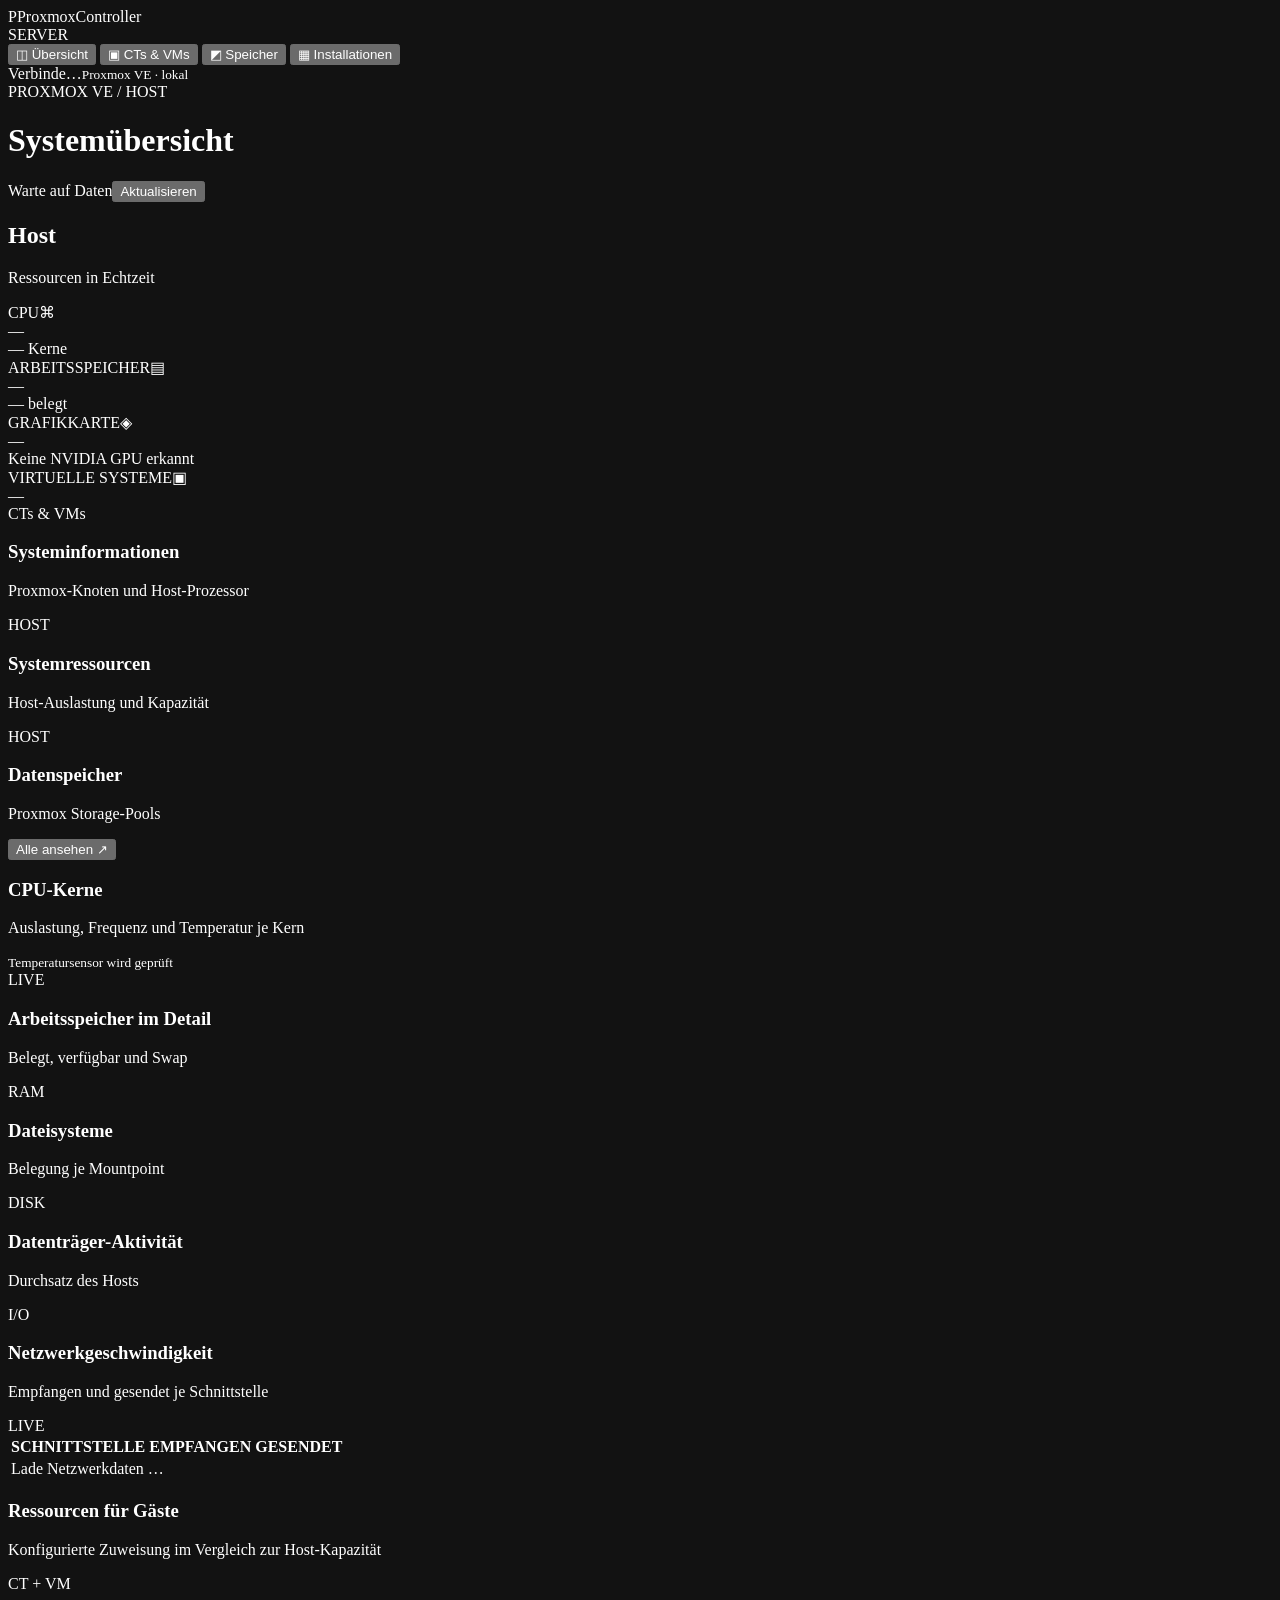
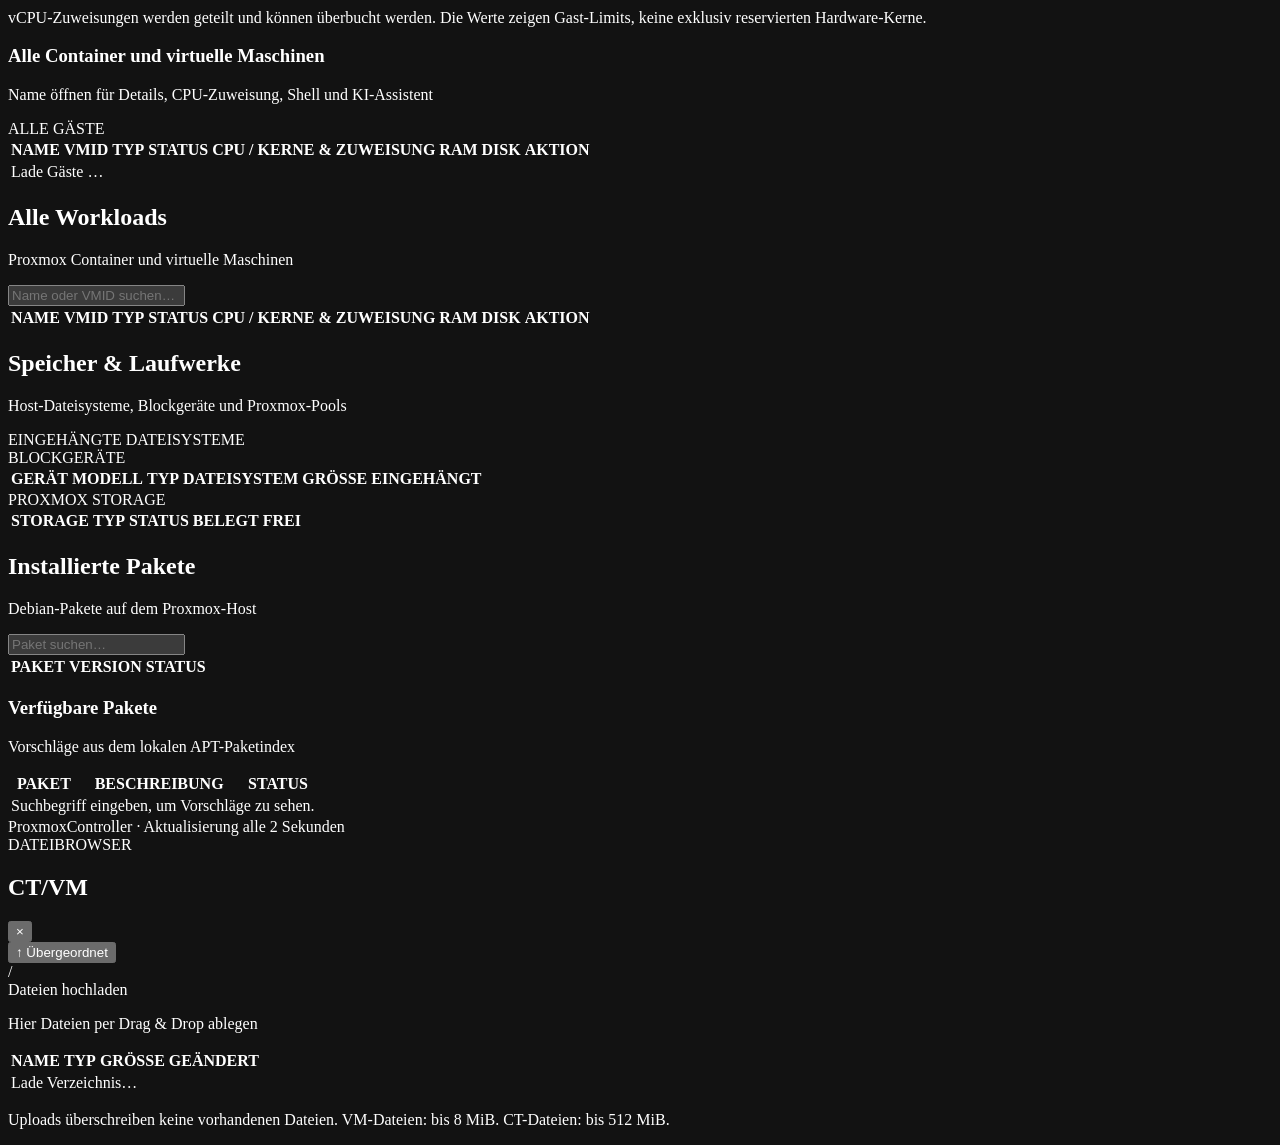
==== commit c2b95a03: "Simplify dashboard controls and remove duplicate guest list" ====
--- a/app/static/index.html
+++ b/app/static/index.html
@@ -3,7 +3,7 @@
 <head>
   <meta charset="utf-8"><meta name="viewport" content="width=device-width,initial-scale=1">
   <meta name="color-scheme" content="dark"><title>ProxmoxController</title>
-  <link rel="stylesheet" href="/static/style.css?v=20261016-7">
+  <link rel="stylesheet" href="/static/style.css?v=20261017-2">
 </head>
 <body>
   <aside class="sidebar">
@@ -16,7 +16,7 @@
     <div class="sidebar-bottom"><i class="pulse"></i><span id="connection">Verbinde…</span><small>Proxmox VE · lokal</small></div>
   </aside>
   <main>
-    <header><div><div class="eyebrow">PROXMOX VE / HOST</div><h1 id="page-title">Systemübersicht</h1></div><div class="header-right"><span class="live"><i></i> LIVE</span><span id="updated">Warte auf Daten</span><button class="icon-button" id="refresh" title="Aktualisieren">↻</button><form action="/logout" method="post"><button class="logout-button" type="submit">Abmelden</button></form></div></header>
+    <header><div><div class="eyebrow">PROXMOX VE / HOST</div><h1 id="page-title">Systemübersicht</h1></div><div class="header-right"><span id="updated">Warte auf Daten</span><button class="button" id="refresh" title="Aktualisieren">Aktualisieren</button></div></header>
     <div id="error" class="error hidden"></div>
     <section class="view active" id="view-overview">
       <div class="section-heading"><div><h2 id="node-title">Host</h2><p>Ressourcen in Echtzeit</p></div></div>
@@ -38,13 +38,12 @@
         <article class="card detail-card network-card"><div class="card-heading"><div><h3>Netzwerkgeschwindigkeit</h3><p>Empfangen und gesendet je Schnittstelle</p></div><span class="chip">LIVE</span></div><div class="table-wrap"><table><thead><tr><th>SCHNITTSTELLE</th><th>EMPFANGEN</th><th>GESENDET</th></tr></thead><tbody id="network-table"><tr><td colspan="3" class="empty">Lade Netzwerkdaten …</td></tr></tbody></table></div></article>
       </section>
       <article class="card reserve-card"><div class="card-heading"><div><h3>Ressourcen für Gäste</h3><p>Konfigurierte Zuweisung im Vergleich zur Host-Kapazität</p></div><span class="chip">CT + VM</span></div><div id="reservation-grid" class="reservation-grid"></div><p class="reservation-note">vCPU-Zuweisungen werden geteilt und können überbucht werden. Die Werte zeigen Gast-Limits, keine exklusiv reservierten Hardware-Kerne.</p></article>
-      <article class="card guest-card"><div class="card-heading"><div><h3>Container &amp; virtuelle Maschinen</h3><p>Name anklicken für Detailseite; „Dateien“ öffnet den Datei-Explorer</p></div><button class="text-button" data-goto="guests">Alle ansehen ↗</button></div><div class="table-wrap"><table><thead><tr><th>NAME</th><th>TYP</th><th>STATUS</th><th>CPU / ZUWEISUNG</th><th>RAM</th><th>DISK</th><th></th></tr></thead><tbody id="guest-preview"></tbody></table></div></article>
       <article class="card guest-card all-guests-card"><div class="card-heading"><div><h3>Alle Container und virtuelle Maschinen</h3><p>Name öffnen für Details, CPU-Zuweisung, Shell und KI-Assistent</p></div><span class="chip">ALLE GÄSTE</span></div><div class="table-wrap"><table><thead><tr><th>NAME</th><th>VMID</th><th>TYP</th><th>STATUS</th><th>CPU / KERNE &amp; ZUWEISUNG</th><th>RAM</th><th>DISK</th><th>AKTION</th></tr></thead><tbody id="all-guest-table"><tr><td colspan="8" class="empty">Lade Gäste …</td></tr></tbody></table></div></article>
     </section>
     <section class="view" id="view-guests"><div class="section-heading"><div><h2>Alle Workloads</h2><p>Proxmox Container und virtuelle Maschinen</p></div><input id="guest-search" class="search" placeholder="Name oder VMID suchen…"></div><article class="card"><div class="table-wrap"><table><thead><tr><th>NAME</th><th>VMID</th><th>TYP</th><th>STATUS</th><th>CPU / KERNE &amp; ZUWEISUNG</th><th>RAM</th><th>DISK</th><th>AKTION</th></tr></thead><tbody id="guest-table"></tbody></table></div></article></section>
     <section class="view" id="view-storage"><div class="section-heading"><div><h2>Speicher &amp; Laufwerke</h2><p>Host-Dateisysteme, Blockgeräte und Proxmox-Pools</p></div></div><div class="subheading">EINGEHÄNGTE DATEISYSTEME</div><div id="filesystem-list" class="storage-grid"></div><div class="subheading">BLOCKGERÄTE</div><div class="card table-card"><div class="table-wrap"><table><thead><tr><th>GERÄT</th><th>MODELL</th><th>TYP</th><th>DATEISYSTEM</th><th>GRÖSSE</th><th>EINGEHÄNGT</th></tr></thead><tbody id="block-table"></tbody></table></div></div><div class="subheading">PROXMOX STORAGE</div><div class="card table-card"><div class="table-wrap"><table><thead><tr><th>STORAGE</th><th>TYP</th><th>STATUS</th><th>BELEGT</th><th>FREI</th></tr></thead><tbody id="storage-table"></tbody></table></div></div></section>
     <section class="view" id="view-packages"><div class="section-heading"><div><h2>Installierte Pakete</h2><p>Debian-Pakete auf dem Proxmox-Host</p></div><input id="package-search" class="search" placeholder="Paket suchen…"></div><div class="package-summary" id="package-summary"></div><div id="package-search-status" class="package-search-status"></div><article class="card table-card"><div class="table-wrap package-wrap"><table><thead><tr><th>PAKET</th><th>VERSION</th><th>STATUS</th></tr></thead><tbody id="package-table"></tbody></table></div></article><article class="card table-card package-suggestions-card"><div class="card-heading"><div><h3>Verfügbare Pakete</h3><p>Vorschläge aus dem lokalen APT-Paketindex</p></div></div><div class="table-wrap"><table><thead><tr><th>PAKET</th><th>BESCHREIBUNG</th><th>STATUS</th></tr></thead><tbody id="package-suggestions"><tr><td colspan="3" class="empty">Suchbegriff eingeben, um Vorschläge zu sehen.</td></tr></tbody></table></div></article></section>
-    <footer>ProxmoxController <span>·</span> Aktualisierung jede Sekunde</footer>
+    <footer>ProxmoxController · Aktualisierung alle 2 Sekunden</footer>
   </main>
   <div id="file-modal" class="modal hidden" role="dialog" aria-modal="true" aria-labelledby="file-title">
     <section class="file-explorer card"><header class="explorer-header"><div><div class="eyebrow">DATEIBROWSER</div><h2 id="file-title">CT/VM</h2></div><button id="file-close" class="icon-button" aria-label="Schließen">×</button></header>
@@ -54,5 +53,5 @@
       <p class="explorer-hint">Uploads überschreiben keine vorhandenen Dateien. VM-Dateien: bis 8 MiB. CT-Dateien: bis 512 MiB.</p>
     </section>
   </div>
-  <script src="/static/app.js?v=20261016-7" defer></script>
+  <script src="/static/app.js?v=20261017-2" defer></script>
 </body></html>
